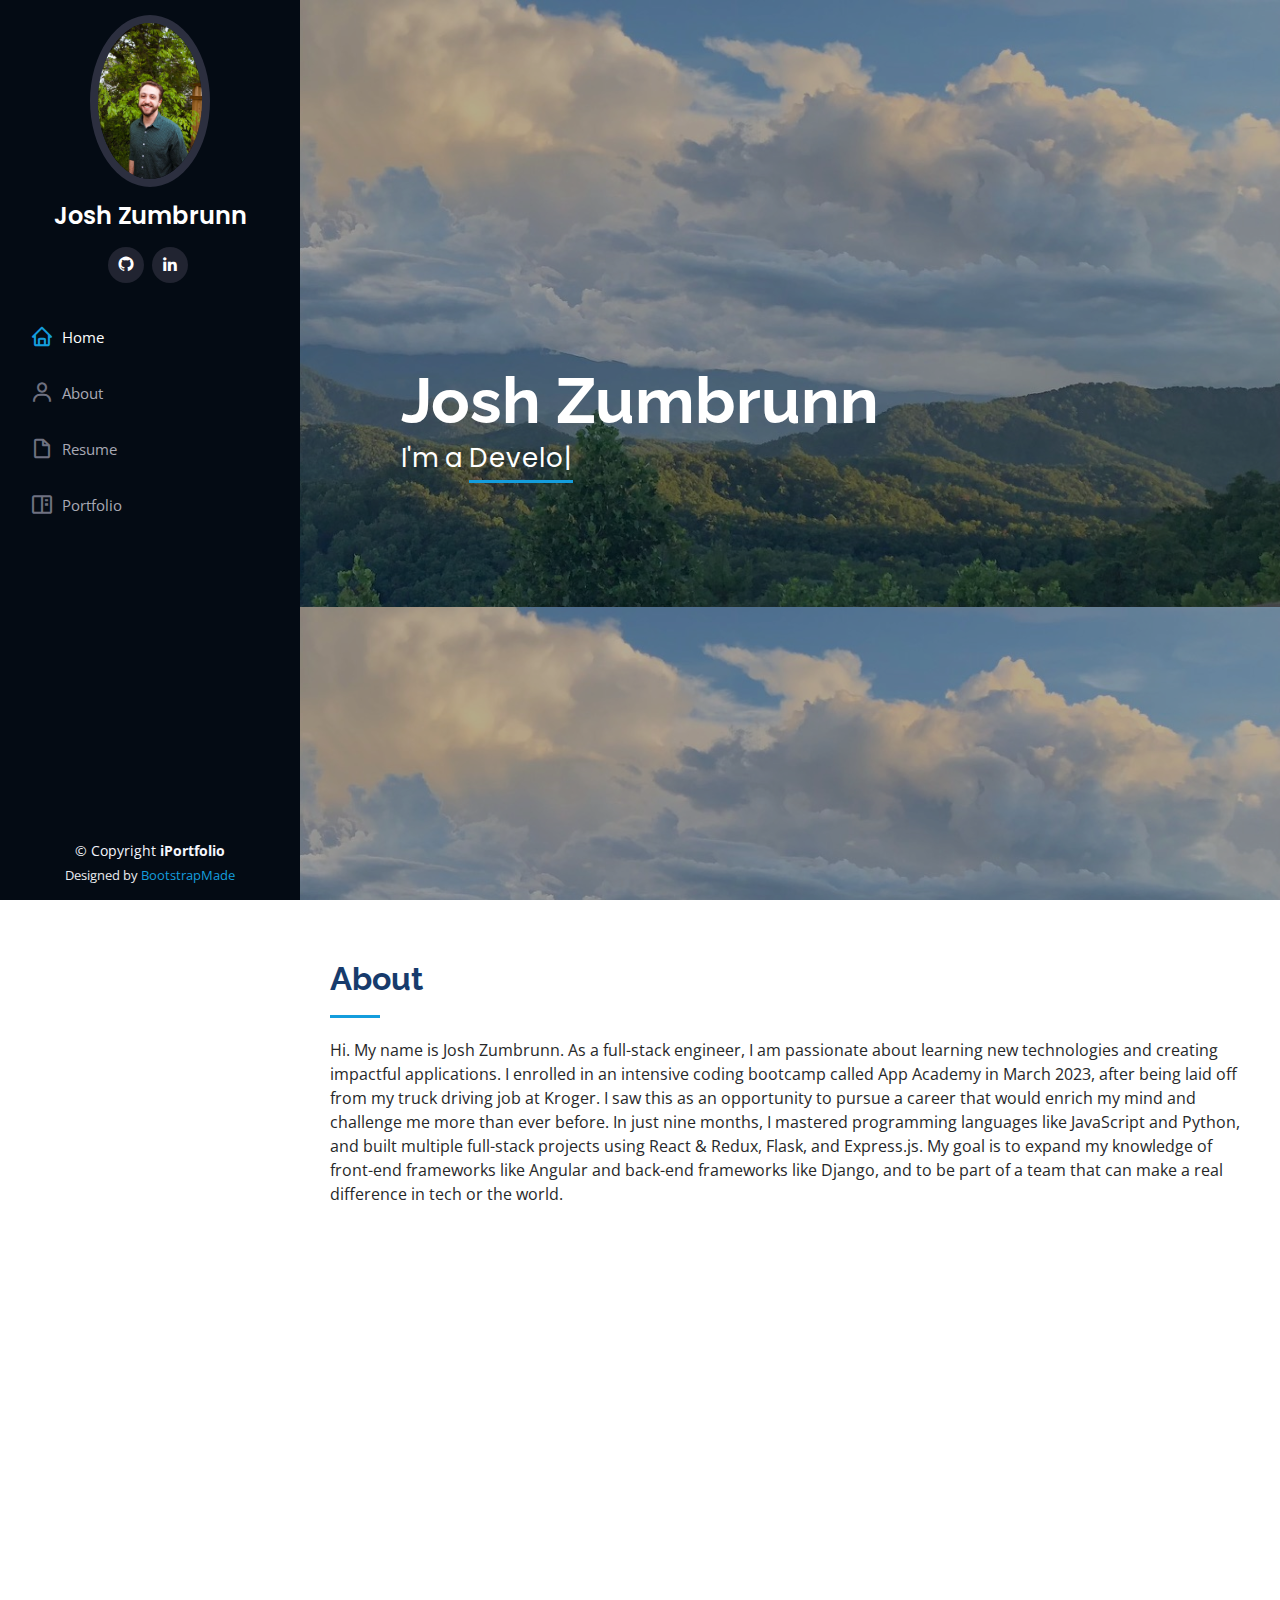
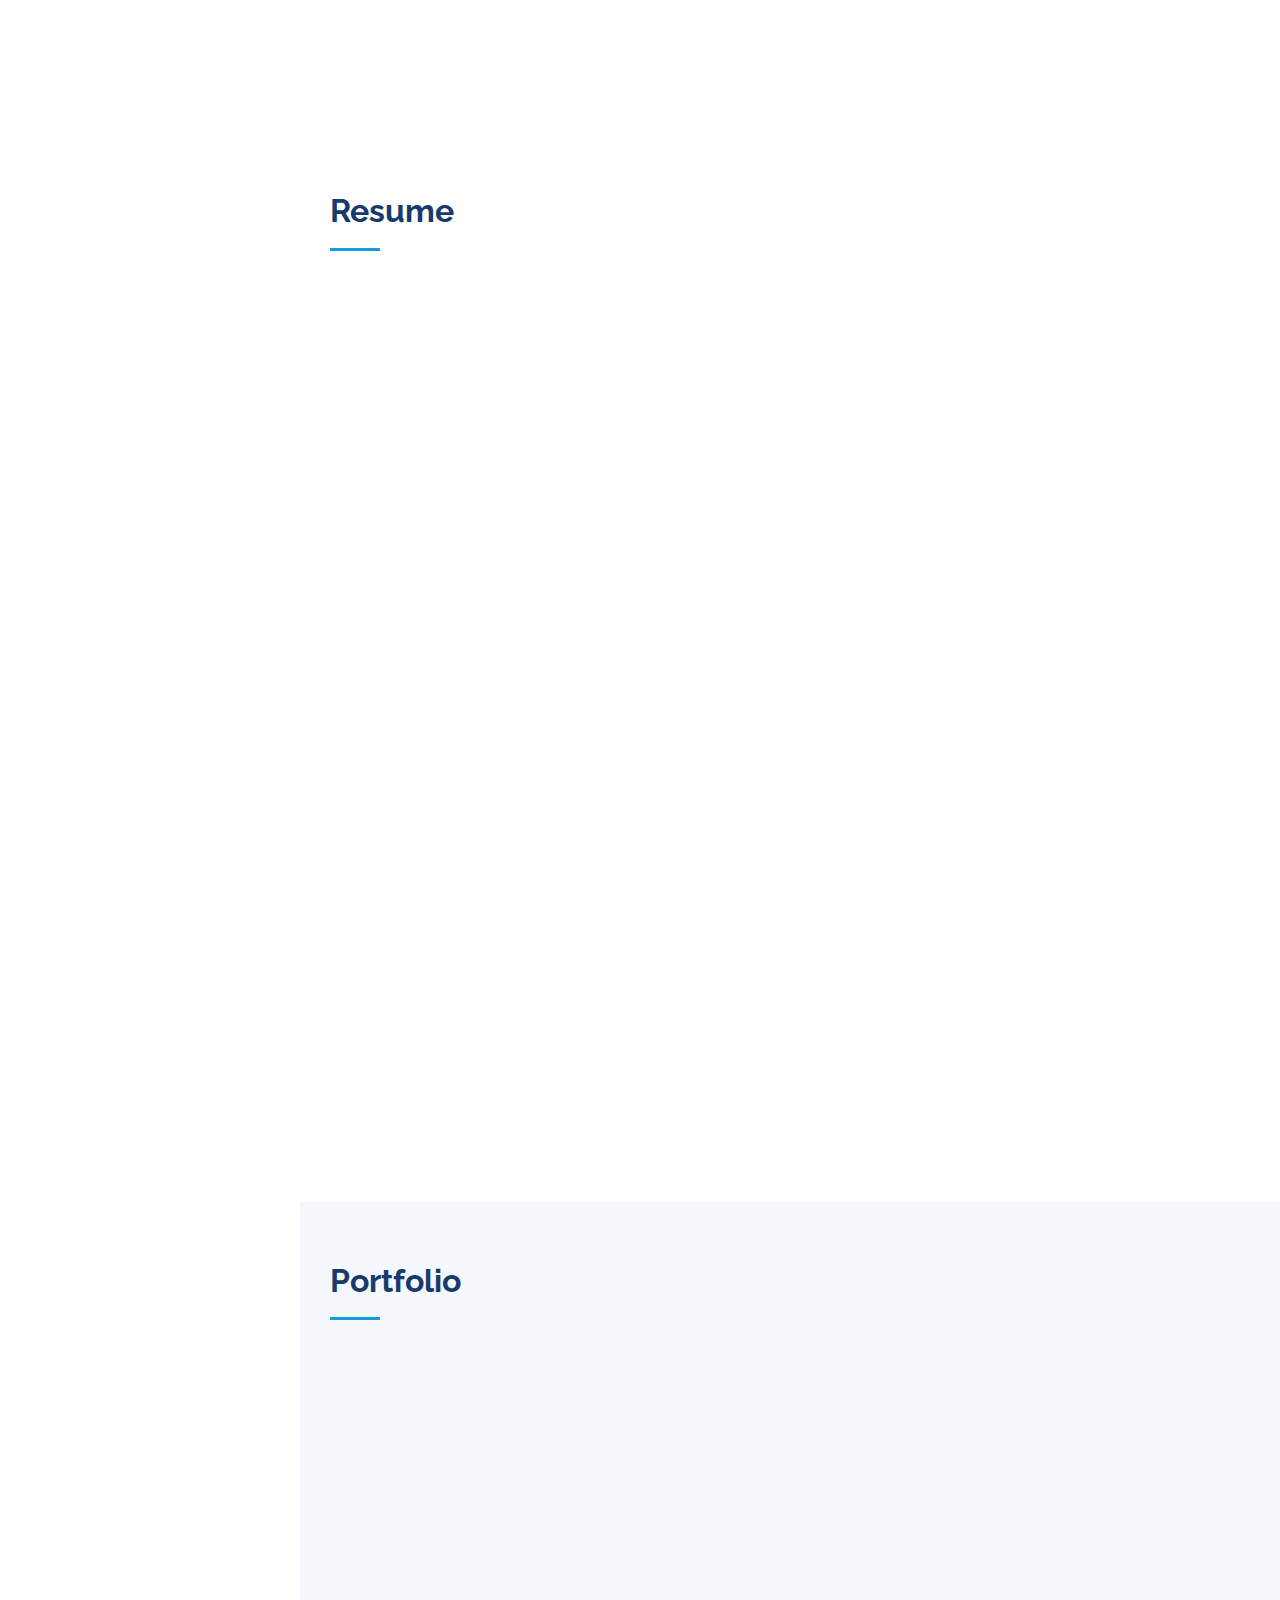
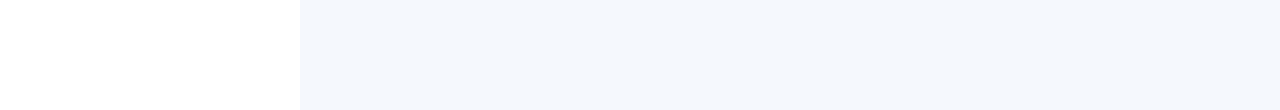
==== index.html @ 9bfd27c4 "portfolio bullets" ====
<!DOCTYPE html>
<html lang="en">
  <head>
    <meta charset="utf-8" />
    <meta content="width=device-width, initial-scale=1.0" name="viewport" />

    <title>Josh Zumbrunn</title>
    <meta content="" name="description" />
    <meta content="" name="keywords" />

    <!-- Favicons -->
    <link href="assets/img/favicon.png" rel="icon" />
    <link href="assets/img/apple-touch-icon.png" rel="apple-touch-icon" />

    <!-- Google Fonts -->
    <link
      href="https://fonts.googleapis.com/css?family=Open+Sans:300,300i,400,400i,600,600i,700,700i|Raleway:300,300i,400,400i,500,500i,600,600i,700,700i|Poppins:300,300i,400,400i,500,500i,600,600i,700,700i"
      rel="stylesheet"
    />

    <!-- Vendor CSS Files -->
    <link href="assets/vendor/aos/aos.css" rel="stylesheet" />
    <link
      href="assets/vendor/bootstrap/css/bootstrap.min.css"
      rel="stylesheet"
    />
    <link
      href="assets/vendor/bootstrap-icons/bootstrap-icons.css"
      rel="stylesheet"
    />
    <link href="assets/vendor/boxicons/css/boxicons.min.css" rel="stylesheet" />
    <link
      href="assets/vendor/glightbox/css/glightbox.min.css"
      rel="stylesheet"
    />
    <link href="assets/vendor/swiper/swiper-bundle.min.css" rel="stylesheet" />

    <!-- Template Main CSS File -->
    <link href="assets/css/style.css" rel="stylesheet" />

    <!-- =======================================================
  * Template Name: iPortfolio
  * Updated: Nov 17 2023 with Bootstrap v5.3.2
  * Template URL: https://bootstrapmade.com/iportfolio-bootstrap-portfolio-websites-template/
  * Author: BootstrapMade.com
  * License: https://bootstrapmade.com/license/
  ======================================================== -->
  </head>

  <!-- Google tag (gtag.js) -->
<script async src="https://www.googletagmanager.com/gtag/js?id=G-G7NKECG9ZP"></script>
<script>
  window.dataLayer = window.dataLayer || [];
  function gtag(){dataLayer.push(arguments);}
  gtag('js', new Date());

  gtag('config', 'G-G7NKECG9ZP');
</script>

  <body>
    <!-- ======= Mobile nav toggle button ======= -->
    <i class="bi bi-list mobile-nav-toggle d-xl-none"></i>

    <!-- ======= Header ======= -->
    <header id="header">
      <div class="d-flex flex-column">
        <div class="profile">
          <img
            src="assets/img/portfolio_pic.jpg"
            alt=""
            class="img-fluid rounded-circle"
          />
          <h1 class="text-light"><a href="index.html">Josh Zumbrunn</a></h1>
          <div class="social-links mt-3 text-center">
            <!-- <a href="#" class="twitter"><i class="bx bxl-twitter"></i></a> -->
            <!-- <a href="#" class="facebook"><i class="bx bxl-facebook"></i></a> -->
            <!-- <a href="#" class="instagram"><i class="bx bxl-instagram"></i></a> -->
            <!-- <a href="#" class="google-plus"><i class="bx bxl-skype"></i></a> -->
            <a href="https://github.com/jzumbrunn21" class="github"><i class="bx bxl-github"></i></a>
            <a href="www.linkedin.com/in/josh-zumbrunn-622622274" class="linkedin"><i class="bx bxl-linkedin"></i></a>
          </div>
        </div>

        <nav id="navbar" class="nav-menu navbar">
          <ul>
            <li>
              <a href="#hero" class="nav-link scrollto active"
                ><i class="bx bx-home"></i> <span>Home</span></a
              >
            </li>
            <li>
              <a href="#about" class="nav-link scrollto"
                ><i class="bx bx-user"></i> <span>About</span></a
              >
            </li>
            <li>
              <a href="#resume" class="nav-link scrollto"
                ><i class="bx bx-file-blank"></i> <span>Resume</span></a
              >
            </li>
            <li>
              <a href="#portfolio" class="nav-link scrollto"
                ><i class="bx bx-book-content"></i> <span>Portfolio</span></a
              >
            </li>
            <!-- <li>
              <a href="#services" class="nav-link scrollto"
                ><i class="bx bx-server"></i> <span>Services</span></a
              >
            </li> -->
            <!-- <li>
              <a href="#contact" class="nav-link scrollto"
                ><i class="bx bx-envelope"></i> <span>Contact</span></a
              >
            </li> -->
          </ul>
        </nav>
        <!-- .nav-menu -->
      </div>
    </header>
    <!-- End Header -->

    <!-- ======= Hero Section ======= -->
    <section
      id="hero"
      class="d-flex flex-column justify-content-center align-items-center"
    >
      <div class="hero-container" data-aos="fade-in">
        <h1>Josh Zumbrunn</h1>
        <p>
          I'm a
          <span
            class="typed"
            data-typed-items="Developer, Full-Stack Engineer, Guitarist"
          ></span>
        </p>
      </div>
    </section>
    <!-- End Hero -->

    <main id="main">
      <!-- ======= About Section ======= -->
      <section id="about" class="about">
        <div class="container">
          <div class="section-title">
            <h2>About</h2>
            <p>
              Hi. My name is Josh Zumbrunn. As a full-stack engineer, I am passionate about learning new technologies and creating impactful applications. I enrolled in an intensive coding bootcamp called App Academy in March 2023, after being laid off from my truck driving job at Kroger. I saw this as an opportunity to pursue a career that would enrich my mind and challenge me more than ever before.

              In just nine months, I mastered programming languages like JavaScript and Python, and built multiple full-stack projects using React & Redux, Flask, and Express.js. My goal is to expand my knowledge of front-end frameworks like Angular and back-end frameworks like Django, and to be part of a team that can make a real difference in tech or the world.
            </p>
          </div>

          <div class="row">
            <div class="col-lg-4" data-aos="fade-right">
              <img src="assets/img/portfolio_pic.jpg" class="img-fluid" alt="" />
            </div>
            <div class="col-lg-8 pt-4 pt-lg-0 content" data-aos="fade-left">
              <h3>Full-Stack Engineer</h3>
              <p class="fst-italic">
              </p>
              <div class="row">
                <div class="col-lg-6">
                  <ul>
                    <li>
                      <i class="bi bi-chevron-right"></i>
                      <strong>Birthday:</strong> <span>26 January 1995</span>
                    </li>
                    <!-- <li>
                      <i class="bi bi-chevron-right"></i>
                      <strong>Website:</strong> <span>www.example.com</span>
                    </li> -->
                    <!-- <li>
                      <i class="bi bi-chevron-right"></i>
                      <strong>Phone:</strong> <span>+123 456 7890</span>
                    </li> -->
                    <li>
                      <i class="bi bi-chevron-right"></i>
                      <strong>City:</strong> <span>Knoxville, TN</span>
                    </li>
                  </ul>
                </div>
                <div class="col-lg-6">
                  <ul>
                    <!-- <li>
                      <i class="bi bi-chevron-right"></i> <strong>Age:</strong>
                      <span>30</span>
                    </li> -->
                    <!-- <li>
                      <i class="bi bi-chevron-right"></i>
                      <strong>Degree:</strong> <span>Master</span>
                    </li>
                    <li> -->
                      <i class="bi bi-chevron-right"></i>
                      <strong>Email:</strong>
                      <span>zumbrunn.josh@gmail.com</span>
                    </li>
                    <li>
                      <i class="bi bi-chevron-right"></i>
                      <strong>LinkedIn</strong> <span>www.linkedin.com/in/josh-zumbrunn-622622274</span>
                    </li>
                    <li>
                      <i class="bi bi-chevron-right"></i>
                      <strong>Github</strong> <span>https://github.com/jzumbrunn21</span>
                    </li>
                  </ul>
                </div>
              </div>
              <p>
                Although new to the coding world, I have demonstrated my ability to learn brand new concepts and languages. I have built multiple full-stack applications using React & Redux, Flask, and Express.js. I am currently working on improving UX/UI of my existing projects. I am also working on learning new tools such as Angular, Django, and TypeScript. I am a quick learner and a hard worker. I am looking for a company that will challenge me and allow me to grow as a developer.
              </p>
            </div>
          </div>
        </div>
      </section>
      <!-- End About Section -->

      <!-- ======= Facts Section ======= -->
      <!-- <section id="facts" class="facts">
        <div class="container">
          <div class="section-title">
            <h2>Facts</h2>
            <p>
              Magnam dolores commodi suscipit. Necessitatibus eius consequatur
              ex aliquid fuga eum quidem. Sit sint consectetur velit. Quisquam
              quos quisquam cupiditate. Et nemo qui impedit suscipit alias ea.
              Quia fugiat sit in iste officiis commodi quidem hic quas.
            </p>
          </div>

          <div class="row no-gutters">
            <div
              class="col-lg-3 col-md-6 d-md-flex align-items-md-stretch"
              data-aos="fade-up"
            >
              <div class="count-box">
                <i class="bi bi-emoji-smile"></i>
                <span
                  data-purecounter-start="0"
                  data-purecounter-end="232"
                  data-purecounter-duration="1"
                  class="purecounter"
                ></span>
                <p><strong>Happy Clients</strong> consequuntur quae</p>
              </div>
            </div>

            <div
              class="col-lg-3 col-md-6 d-md-flex align-items-md-stretch"
              data-aos="fade-up"
              data-aos-delay="100"
            >
              <div class="count-box">
                <i class="bi bi-journal-richtext"></i>
                <span
                  data-purecounter-start="0"
                  data-purecounter-end="521"
                  data-purecounter-duration="1"
                  class="purecounter"
                ></span>
                <p><strong>Projects</strong> adipisci atque cum quia aut</p>
              </div>
            </div>

            <div
              class="col-lg-3 col-md-6 d-md-flex align-items-md-stretch"
              data-aos="fade-up"
              data-aos-delay="200"
            >
              <div class="count-box">
                <i class="bi bi-headset"></i>
                <span
                  data-purecounter-start="0"
                  data-purecounter-end="1453"
                  data-purecounter-duration="1"
                  class="purecounter"
                ></span>
                <p><strong>Hours Of Support</strong> aut commodi quaerat</p>
              </div>
            </div>

            <div
              class="col-lg-3 col-md-6 d-md-flex align-items-md-stretch"
              data-aos="fade-up"
              data-aos-delay="300"
            >
              <div class="count-box">
                <i class="bi bi-people"></i>
                <span
                  data-purecounter-start="0"
                  data-purecounter-end="32"
                  data-purecounter-duration="1"
                  class="purecounter"
                ></span>
                <p><strong>Hard Workers</strong> rerum asperiores dolor</p>
              </div>
            </div>
          </div>
        </div>
      </section> -->
      <!-- End Facts Section -->

      <!-- ======= Skills Section ======= -->
      <!-- <section id="skills" class="skills section-bg">
        <div class="container">
          <div class="section-title">
            <h2>Skills</h2>
            <p>
              Magnam dolores commodi suscipit. Necessitatibus eius consequatur
              ex aliquid fuga eum quidem. Sit sint consectetur velit. Quisquam
              quos quisquam cupiditate. Et nemo qui impedit suscipit alias ea.
              Quia fugiat sit in iste officiis commodi quidem hic quas.
            </p>
          </div>

          <div class="row skills-content">
            <div class="col-lg-6" data-aos="fade-up">
              <div class="progress">
                <span class="skill">HTML <i class="val">100%</i></span>
                <div class="progress-bar-wrap">
                  <div
                    class="progress-bar"
                    role="progressbar"
                    aria-valuenow="100"
                    aria-valuemin="0"
                    aria-valuemax="100"
                  ></div>
                </div>
              </div>

              <div class="progress">
                <span class="skill">CSS <i class="val">90%</i></span>
                <div class="progress-bar-wrap">
                  <div
                    class="progress-bar"
                    role="progressbar"
                    aria-valuenow="90"
                    aria-valuemin="0"
                    aria-valuemax="100"
                  ></div>
                </div>
              </div>

              <div class="progress">
                <span class="skill">JavaScript <i class="val">75%</i></span>
                <div class="progress-bar-wrap">
                  <div
                    class="progress-bar"
                    role="progressbar"
                    aria-valuenow="75"
                    aria-valuemin="0"
                    aria-valuemax="100"
                  ></div>
                </div>
              </div>
            </div>

            <div class="col-lg-6" data-aos="fade-up" data-aos-delay="100">
              <div class="progress">
                <span class="skill">PHP <i class="val">80%</i></span>
                <div class="progress-bar-wrap">
                  <div
                    class="progress-bar"
                    role="progressbar"
                    aria-valuenow="80"
                    aria-valuemin="0"
                    aria-valuemax="100"
                  ></div>
                </div>
              </div>

              <div class="progress">
                <span class="skill">WordPress/CMS <i class="val">90%</i></span>
                <div class="progress-bar-wrap">
                  <div
                    class="progress-bar"
                    role="progressbar"
                    aria-valuenow="90"
                    aria-valuemin="0"
                    aria-valuemax="100"
                  ></div>
                </div>
              </div>

              <div class="progress">
                <span class="skill">Photoshop <i class="val">55%</i></span>
                <div class="progress-bar-wrap">
                  <div
                    class="progress-bar"
                    role="progressbar"
                    aria-valuenow="55"
                    aria-valuemin="0"
                    aria-valuemax="100"
                  ></div>
                </div>
              </div>
            </div>
          </div>
        </div>
      </section> -->
      <!-- End Skills Section -->

      <!-- ======= Resume Section ======= -->
      <section id="resume" class="resume">
        <div class="container">
          <div class="section-title">
            <h2>Resume</h2>
            <!-- <p>
              Magnam dolores commodi suscipit. Necessitatibus eius consequatur
              ex aliquid fuga eum quidem. Sit sint consectetur velit. Quisquam
              quos quisquam cupiditate. Et nemo qui impedit suscipit alias ea.
              Quia fugiat sit in iste officiis commodi quidem hic quas.
            </p> -->
          </div>

          <div class="row">
            <div class="col-lg-6" data-aos="fade-up">
              <h3 class="resume-title">Summary</h3>
              <div class="resume-item pb-0">
                <h4>Josh Zumbrunn</h4>
                <p>
                  <em
                    >Creative and driven full-stack engineer looking to contribute to a greater cause.</em
                  >
                </p>
                <ul>
                  <li>Knoxville, TN</li>
                  <li>zumbrunn.josh@gmail.com</li>
                  <li>www.linkedin.com/in/josh-zumbrunn-622622274</li>
                </ul>
              </div>

              <h3 class="resume-title">Education</h3>
              <div class="resume-item">
                <h4>Software Development</h4>
                <h5>March 2023 - November 2023</h5>
                <p><em>App Academy</em></p>
                <p>
                  App Academy is an intensive, 1000+ hour bootcamp that teaches languages such as JavaScript and Python. It also teaches frameworks such as React & Redux, Flask, and ExpressJs.
                </p>
              </div>
              <div class="resume-item">
                <h4>Psychology</h4>
                <h5>2013 - 2018</h5>
                <p><em>University of Tennessee, Knoxville</em></p>
                <!-- <p>
                  Quia nobis sequi est occaecati aut. Repudiandae et iusto quae
                  reiciendis et quis Eius vel ratione eius unde vitae rerum
                  voluptates asperiores voluptatem Earum molestiae consequatur
                  neque etlon sader mart dila
                </p> -->
              </div>
            </div>
            <div class="col-lg-6" data-aos="fade-up" data-aos-delay="100">
              <h3 class="resume-title">Professional Experience</h3>
              <div class="resume-item">
                <h4>Truck Driver/Warehouse</h4>
                <h5>2020 - 2023</h5>
                <p><em>Kroger, Knoxville, TN</em></p>
                <ul>
                  <li>
                    Quickly adapted to the warehouse’s logistics computer system, adhering to strict safety and efficiency standards. Demonstrated leadership skills as a Team-Lead, directing and assisting others in their daily tasks.
                  </li>
                </ul>
              </div>
              <div class="resume-item">
                <h4>Banquet Manager</h4>
                <h5>2016 - 2020</h5>
                <p><em>Cherokee Country Club, Knoxville, TN</em></p>
                <ul>
                  <li>
                    Managed large-scale events and led a team of up to 50 employees at a high-end country club. Demonstrated strong organizational skills and attention to detail in managing inventory and coordinating events.
                  </li>
                </ul>
              </div>
              <div class="resume-item">
                <h4>Hospitality Supervisor</h4>
                <h5>March 2023 - October 2023</h5>
                <p><em>Windy Hill Farm and Preserve, Loudon, TN</em></p>
                <ul>
                  <li>
                    Played a key role in opening a restaurant/hotel on the Tennessee River. Hired, trained, and led a team of 15-20 employees, ensuring a high-class food/lodging experience for guests.
                  </li>
                </ul>
              </div>
            </div>
          </div>
        </div>
      </section>
      <!-- End Resume Section -->

 <!-- ======= Portfolio Section ======= -->
 <section id="portfolio" class="portfolio section-bg">
  <div class="container">
    <div class="section-title">
      <h2>Portfolio</h2>
      <!-- <p>
        Magnam dolores commodi suscipit. Necessitatibus eius consequatur
        ex aliquid fuga eum quidem. Sit sint consectetur velit. Quisquam
        quos quisquam cupiditate. Et nemo qui impedit suscipit alias ea.
        Quia fugiat sit in iste officiis commodi quidem hic quas.
      </p> -->
    </div>

    <div class="row" data-aos="fade-up">
      <div class="col-lg-12 d-flex justify-content-center">
        <!-- <ul id="portfolio-flters">
          <li data-filter="*" class="filter-active">All</li>
          <li data-filter=".filter-app">App</li>
          <li data-filter=".filter-card">Card</li>
          <li data-filter=".filter-web">Web</li>
        </ul> -->
      </div>
    </div>

    <div
      class="row portfolio-container"
      data-aos="fade-up"
      data-aos-delay="100"
      display="flex"
      justify-content="space-evenly"

    >
      <div class="col-lg-4 col-md-6 portfolio-item filter-app">
        <div class="portfolio-wrap">
          <img
            src="assets/img/fibson.png"
            class="img-fluid"
            style="height: 250px; width: 100%"
            alt=""
          />
          <div class="portfolio-links">
            <a
              href="https://github.com/jzumbrunn21/Fibson"

              ><i class="bx bxl-github"></i
            ></a>
            <a href="portfolio-details.html" title="More Details"
              ><i class="bx bx-link"></i
            ></a>
          </div>
        </div>
      </div>

      <div class="col-lg-4 col-md-6 portfolio-item filter-app">
        <div class="portfolio-wrap">
          <img
            src="assets/img/squirrel.png"
            class="img-fluid"
            style="height: 250px; width: 100%"
            alt=""
          />
          <div class="portfolio-links">
            <a
              href="https://github.com/jzumbrunn21/Service_Squirrel"


              ><i class="bx bxl-github"></i

            ></a>
            <a href="portfolio-details-2.html" title="More Details"
              ><i class="bx bx-link"></i
            ></a>
          </div>
        </div>
      </div>

      <!-- <div class="col-lg-4 col-md-6 portfolio-item filter-app">
        <div class="portfolio-wrap">
          <img
            src="assets/img/portfolio/portfolio-3.jpg"
            class="img-fluid"
            alt=""
          />
          <div class="portfolio-links">
            <a
              href="assets/img/portfolio/portfolio-3.jpg"
              data-gallery="portfolioGallery"
              class="portfolio-lightbox"
              title="App 2"
              ><i class="bx bx-plus"></i
            ></a>
            <a href="portfolio-details.html" title="More Details"
              ><i class="bx bx-link"></i
            ></a>
          </div>
        </div>
      </div>

      <div class="col-lg-4 col-md-6 portfolio-item filter-card">
        <div class="portfolio-wrap">
          <img
            src="assets/img/portfolio/portfolio-4.jpg"
            class="img-fluid"
            alt=""
          />
          <div class="portfolio-links">
            <a
              href="assets/img/portfolio/portfolio-4.jpg"
              data-gallery="portfolioGallery"
              class="portfolio-lightbox"
              title="Card 2"
              ><i class="bx bx-plus"></i
            ></a>
            <a href="portfolio-details.html" title="More Details"
              ><i class="bx bx-link"></i
            ></a>
          </div>
        </div>
      </div>

      <div class="col-lg-4 col-md-6 portfolio-item filter-web">
        <div class="portfolio-wrap">
          <img
            src="assets/img/portfolio/portfolio-5.jpg"
            class="img-fluid"
            alt=""
          />
          <div class="portfolio-links">
            <a
              href="assets/img/portfolio/portfolio-5.jpg"
              data-gallery="portfolioGallery"
              class="portfolio-lightbox"
              title="Web 2"
              ><i class="bx bx-plus"></i
            ></a>
            <a href="portfolio-details.html" title="More Details"
              ><i class="bx bx-link"></i
            ></a>
          </div>
        </div>
      </div>

      <div class="col-lg-4 col-md-6 portfolio-item filter-app">
        <div class="portfolio-wrap">
          <img
            src="assets/img/portfolio/portfolio-6.jpg"
            class="img-fluid"
            alt=""
          />
          <div class="portfolio-links">
            <a
              href="assets/img/portfolio/portfolio-6.jpg"
              data-gallery="portfolioGallery"
              class="portfolio-lightbox"
              title="App 3"
              ><i class="bx bx-plus"></i
            ></a>
            <a href="portfolio-details.html" title="More Details"
              ><i class="bx bx-link"></i
            ></a>
          </div>
        </div>
      </div>

      <div class="col-lg-4 col-md-6 portfolio-item filter-card">
        <div class="portfolio-wrap">
          <img
            src="assets/img/portfolio/portfolio-7.jpg"
            class="img-fluid"
            alt=""
          />
          <div class="portfolio-links">
            <a
              href="assets/img/portfolio/portfolio-7.jpg"
              data-gallery="portfolioGallery"
              class="portfolio-lightbox"
              title="Card 1"
              ><i class="bx bx-plus"></i
            ></a>
            <a href="portfolio-details.html" title="More Details"
              ><i class="bx bx-link"></i
            ></a>
          </div>
        </div>
      </div>

      <div class="col-lg-4 col-md-6 portfolio-item filter-card">
        <div class="portfolio-wrap">
          <img
            src="assets/img/portfolio/portfolio-8.jpg"
            class="img-fluid"
            alt=""
          />
          <div class="portfolio-links">
            <a
              href="assets/img/portfolio/portfolio-8.jpg"
              data-gallery="portfolioGallery"
              class="portfolio-lightbox"
              title="Card 3"
              ><i class="bx bx-plus"></i
            ></a>
            <a href="portfolio-details.html" title="More Details"
              ><i class="bx bx-link"></i
            ></a>
          </div>
        </div>
      </div>

      <div class="col-lg-4 col-md-6 portfolio-item filter-web">
        <div class="portfolio-wrap">
          <img
            src="assets/img/portfolio/portfolio-9.jpg"
            class="img-fluid"
            alt=""
          />
          <div class="portfolio-links">
            <a
              href="assets/img/portfolio/portfolio-9.jpg"
              data-gallery="portfolioGallery"
              class="portfolio-lightbox"
              title="Web 3"
              ><i class="bx bx-plus"></i
            ></a>
            <a href="portfolio-details.html" title="More Details"
              ><i class="bx bx-link"></i
            ></a>
          </div> -->
        </div>
      </div>
    </div>
  </div>
</section>
<!-- End Portfolio Section -->

      <!-- ======= Services Section ======= -->
      <!-- <section id="services" class="services">
        <div class="container">
          <div class="section-title">
            <h2>Services</h2>
            <p>
              Magnam dolores commodi suscipit. Necessitatibus eius consequatur
              ex aliquid fuga eum quidem. Sit sint consectetur velit. Quisquam
              quos quisquam cupiditate. Et nemo qui impedit suscipit alias ea.
              Quia fugiat sit in iste officiis commodi quidem hic quas.
            </p>
          </div>

          <div class="row">
            <div class="col-lg-4 col-md-6 icon-box" data-aos="fade-up">
              <div class="icon"><i class="bi bi-briefcase"></i></div>
              <h4 class="title"><a href="">Lorem Ipsum</a></h4>
              <p class="description">
                Voluptatum deleniti atque corrupti quos dolores et quas
                molestias excepturi sint occaecati cupiditate non provident
              </p>
            </div>
            <div
              class="col-lg-4 col-md-6 icon-box"
              data-aos="fade-up"
              data-aos-delay="100"
            >
              <div class="icon"><i class="bi bi-card-checklist"></i></div>
              <h4 class="title"><a href="">Dolor Sitema</a></h4>
              <p class="description">
                Minim veniam, quis nostrud exercitation ullamco laboris nisi ut
                aliquip ex ea commodo consequat tarad limino ata
              </p>
            </div>
            <div
              class="col-lg-4 col-md-6 icon-box"
              data-aos="fade-up"
              data-aos-delay="200"
            >
              <div class="icon"><i class="bi bi-bar-chart"></i></div>
              <h4 class="title"><a href="">Sed ut perspiciatis</a></h4>
              <p class="description">
                Duis aute irure dolor in reprehenderit in voluptate velit esse
                cillum dolore eu fugiat nulla pariatur
              </p>
            </div>
            <div
              class="col-lg-4 col-md-6 icon-box"
              data-aos="fade-up"
              data-aos-delay="300"
            >
              <div class="icon"><i class="bi bi-binoculars"></i></div>
              <h4 class="title"><a href="">Magni Dolores</a></h4>
              <p class="description">
                Excepteur sint occaecat cupidatat non proident, sunt in culpa
                qui officia deserunt mollit anim id est laborum
              </p>
            </div>
            <div
              class="col-lg-4 col-md-6 icon-box"
              data-aos="fade-up"
              data-aos-delay="400"
            >
              <div class="icon"><i class="bi bi-brightness-high"></i></div>
              <h4 class="title"><a href="">Nemo Enim</a></h4>
              <p class="description">
                At vero eos et accusamus et iusto odio dignissimos ducimus qui
                blanditiis praesentium voluptatum deleniti atque
              </p>
            </div>
            <div
              class="col-lg-4 col-md-6 icon-box"
              data-aos="fade-up"
              data-aos-delay="500"
            >
              <div class="icon"><i class="bi bi-calendar4-week"></i></div>
              <h4 class="title"><a href="">Eiusmod Tempor</a></h4>
              <p class="description">
                Et harum quidem rerum facilis est et expedita distinctio. Nam
                libero tempore, cum soluta nobis est eligendi
              </p>
            </div>
          </div>
        </div>
      </section> -->
      <!-- End Services Section -->

      <!-- ======= Testimonials Section ======= -->
      <!-- <section id="testimonials" class="testimonials section-bg">
        <div class="container">
          <div class="section-title">
            <h2>Testimonials</h2>
            <p>
              Magnam dolores commodi suscipit. Necessitatibus eius consequatur
              ex aliquid fuga eum quidem. Sit sint consectetur velit. Quisquam
              quos quisquam cupiditate. Et nemo qui impedit suscipit alias ea.
              Quia fugiat sit in iste officiis commodi quidem hic quas.
            </p>
          </div>

          <div
            class="testimonials-slider swiper"
            data-aos="fade-up"
            data-aos-delay="100"
          >
            <div class="swiper-wrapper">
              <div class="swiper-slide">
                <div class="testimonial-item" data-aos="fade-up">
                  <p>
                    <i class="bx bxs-quote-alt-left quote-icon-left"></i>
                    Proin iaculis purus consequat sem cure digni ssim donec
                    porttitora entum suscipit rhoncus. Accusantium quam,
                    ultricies eget id, aliquam eget nibh et. Maecen aliquam,
                    risus at semper.
                    <i class="bx bxs-quote-alt-right quote-icon-right"></i>
                  </p>
                  <img
                    src="assets/img/testimonials/testimonials-1.jpg"
                    class="testimonial-img"
                    alt=""
                  />
                  <h3>Saul Goodman</h3>
                  <h4>Ceo &amp; Founder</h4>
                </div>
              </div>
              End testimonial item -->

              <!-- <div class="swiper-slide">
                <div
                  class="testimonial-item"
                  data-aos="fade-up"
                  data-aos-delay="100"
                >
                  <p>
                    <i class="bx bxs-quote-alt-left quote-icon-left"></i>
                    Export tempor illum tamen malis malis eram quae irure esse
                    labore quem cillum quid cillum eram malis quorum velit fore
                    eram velit sunt aliqua noster fugiat irure amet legam anim
                    culpa.
                    <i class="bx bxs-quote-alt-right quote-icon-right"></i>
                  </p>
                  <img
                    src="assets/img/testimonials/testimonials-2.jpg"
                    class="testimonial-img"
                    alt=""
                  />
                  <h3>Sara Wilsson</h3>
                  <h4>Designer</h4>
                </div>
              </div>
              End testimonial item -->

              <!--<div class="swiper-slide">
                <div
                  class="testimonial-item"
                  data-aos="fade-up"
                  data-aos-delay="200"
                >
                  <p>
                    <i class="bx bxs-quote-alt-left quote-icon-left"></i>
                    Enim nisi quem export duis labore cillum quae magna enim
                    sint quorum nulla quem veniam duis minim tempor labore quem
                    eram duis noster aute amet eram fore quis sint minim.
                    <i class="bx bxs-quote-alt-right quote-icon-right"></i>
                  </p>
                  <img
                    src="assets/img/testimonials/testimonials-3.jpg"
                    class="testimonial-img"
                    alt=""
                  />
                  <h3>Jena Karlis</h3>
                  <h4>Store Owner</h4>
                </div>
              </div>
              - End testimonial item -->

              <!-- <div class="swiper-slide">
                <div
                  class="testimonial-item"
                  data-aos="fade-up"
                  data-aos-delay="300"
                >
                  <p>
                    <i class="bx bxs-quote-alt-left quote-icon-left"></i>
                    Fugiat enim eram quae cillum dolore dolor amet nulla culpa
                    multos export minim fugiat minim velit minim dolor enim duis
                    veniam ipsum anim magna sunt elit fore quem dolore labore
                    illum veniam.
                    <i class="bx bxs-quote-alt-right quote-icon-right"></i>
                  </p>
                  <img
                    src="assets/img/testimonials/testimonials-4.jpg"
                    class="testimonial-img"
                    alt=""
                  />
                  <h3>Matt Brandon</h3>
                  <h4>Freelancer</h4>
                </div>
              </div> -->
              <!-- End testimonial item -->

              <!-- <div class="swiper-slide">
                <div
                  class="testimonial-item"
                  data-aos="fade-up"
                  data-aos-delay="400"
                >
                  <p>
                    <i class="bx bxs-quote-alt-left quote-icon-left"></i>
                    Quis quorum aliqua sint quem legam fore sunt eram irure
                    aliqua veniam tempor noster veniam enim culpa labore duis
                    sunt culpa nulla illum cillum fugiat legam esse veniam culpa
                    fore nisi cillum quid.
                    <i class="bx bxs-quote-alt-right quote-icon-right"></i>
                  </p>
                  <img
                    src="assets/img/testimonials/testimonials-5.jpg"
                    class="testimonial-img"
                    alt=""
                  />
                  <h3>John Larson</h3>
                  <h4>Entrepreneur</h4>
                </div>
              </div>
               End testimonial item -->
            <!-- </div>
            <div class="swiper-pagination"></div>
          </div>
        </div>
      </section> -->
      <!-- End Testimonials Section

       ======= Contact Section ======= -->
      <!-- <section id="contact" class="contact">
        <div class="container">
          <div class="section-title">
            <h2>Contact</h2>
            <p>
              Magnam dolores commodi suscipit. Necessitatibus eius consequatur
              ex aliquid fuga eum quidem. Sit sint consectetur velit. Quisquam
              quos quisquam cupiditate. Et nemo qui impedit suscipit alias ea.
              Quia fugiat sit in iste officiis commodi quidem hic quas.
            </p>
          </div>

          <div class="row" data-aos="fade-in">
            <div class="col-lg-5 d-flex align-items-stretch">
              <div class="info">
                <div class="address">
                  <i class="bi bi-geo-alt"></i>
                  <h4>Location:</h4>
                  <p>Knoxville, TN</p>
                </div>

                <div class="email">
                  <i class="bi bi-envelope"></i>
                  <h4>Email:</h4>
                  <p>zumbrunn.josh@gmail.com</p>
                </div> -->

                <!-- <div class="phone">
                  <i class="bi bi-phone"></i>
                  <h4>Call:</h4>
                  <p>+1 5589 55488 55s</p>
                </div> -->

                <!-- <iframe
                  src="https://www.google.com/maps/embed?pb=!1m14!1m8!1m3!1d12097.433213460943!2d-74.0062269!3d40.7101282!3m2!1i1024!2i768!4f13.1!3m3!1m2!1s0x0%3A0xb89d1fe6bc499443!2sDowntown+Conference+Center!5e0!3m2!1smk!2sbg!4v1539943755621"
                  frameborder="0"
                  style="border: 0; width: 100%; height: 290px"
                  allowfullscreen
                ></iframe>
              </div>
            </div> -->

            <!-- <div class="col-lg-7 mt-5 mt-lg-0 d-flex align-items-stretch">
              <form
                action="forms/contact.php"
                method="post"
                role="form"
                class="php-email-form"
              >
                <div class="row">
                  <div class="form-group col-md-6">
                    <label for="name">Your Name</label>
                    <input
                      type="text"
                      name="name"
                      class="form-control"
                      id="name"
                      required
                    />
                  </div>
                  <div class="form-group col-md-6">
                    <label for="name">Your Email</label>
                    <input
                      type="email"
                      class="form-control"
                      name="email"
                      id="email"
                      required
                    />
                  </div>
                </div>
                <div class="form-group">
                  <label for="name">Subject</label>
                  <input
                    type="text"
                    class="form-control"
                    name="subject"
                    id="subject"
                    required
                  />
                </div>
                <div class="form-group">
                  <label for="name">Message</label>
                  <textarea
                    class="form-control"
                    name="message"
                    rows="10"
                    required
                  ></textarea>
                </div>
                <div class="my-3">
                  <div class="loading">Loading</div>
                  <div class="error-message"></div>
                  <div class="sent-message">
                    Your message has been sent. Thank you!
                  </div>
                </div>
                <div class="text-center">
                  <button type="submit">Send Message</button>
                </div>
              </form>
            </div> -->
          <!-- </div>
        </div>
      </section> -->
      <!-- End Contact Section -->
    </main>
    <!-- End #main -->

    <!-- ======= Footer ======= -->
    <footer id="footer">
      <div class="container">
        <div class="copyright">
          &copy; Copyright <strong><span>iPortfolio</span></strong>
        </div>
        <div class="credits">
          <!-- All the links in the footer should remain intact. -->
          <!-- You can delete the links only if you purchased the pro version. -->
          <!-- Licensing information: https://bootstrapmade.com/license/ -->
          <!-- Purchase the pro version with working PHP/AJAX contact form: https://bootstrapmade.com/iportfolio-bootstrap-portfolio-websites-template/ -->
          Designed by <a href="https://bootstrapmade.com/">BootstrapMade</a>
        </div>
      </div>
    </footer>
    <!-- End  Footer -->

    <a
      href="#"
      class="back-to-top d-flex align-items-center justify-content-center"
      ><i class="bi bi-arrow-up-short"></i
    ></a>

    <!-- Vendor JS Files -->
    <script src="assets/vendor/purecounter/purecounter_vanilla.js"></script>
    <script src="assets/vendor/aos/aos.js"></script>
    <script src="assets/vendor/bootstrap/js/bootstrap.bundle.min.js"></script>
    <script src="assets/vendor/glightbox/js/glightbox.min.js"></script>
    <script src="assets/vendor/isotope-layout/isotope.pkgd.min.js"></script>
    <script src="assets/vendor/swiper/swiper-bundle.min.js"></script>
    <script src="assets/vendor/typed.js/typed.umd.js"></script>
    <script src="assets/vendor/waypoints/noframework.waypoints.js"></script>
    <script src="assets/vendor/php-email-form/validate.js"></script>

    <!-- Template Main JS File -->
    <script src="assets/js/main.js"></script>
  </body>
</html>
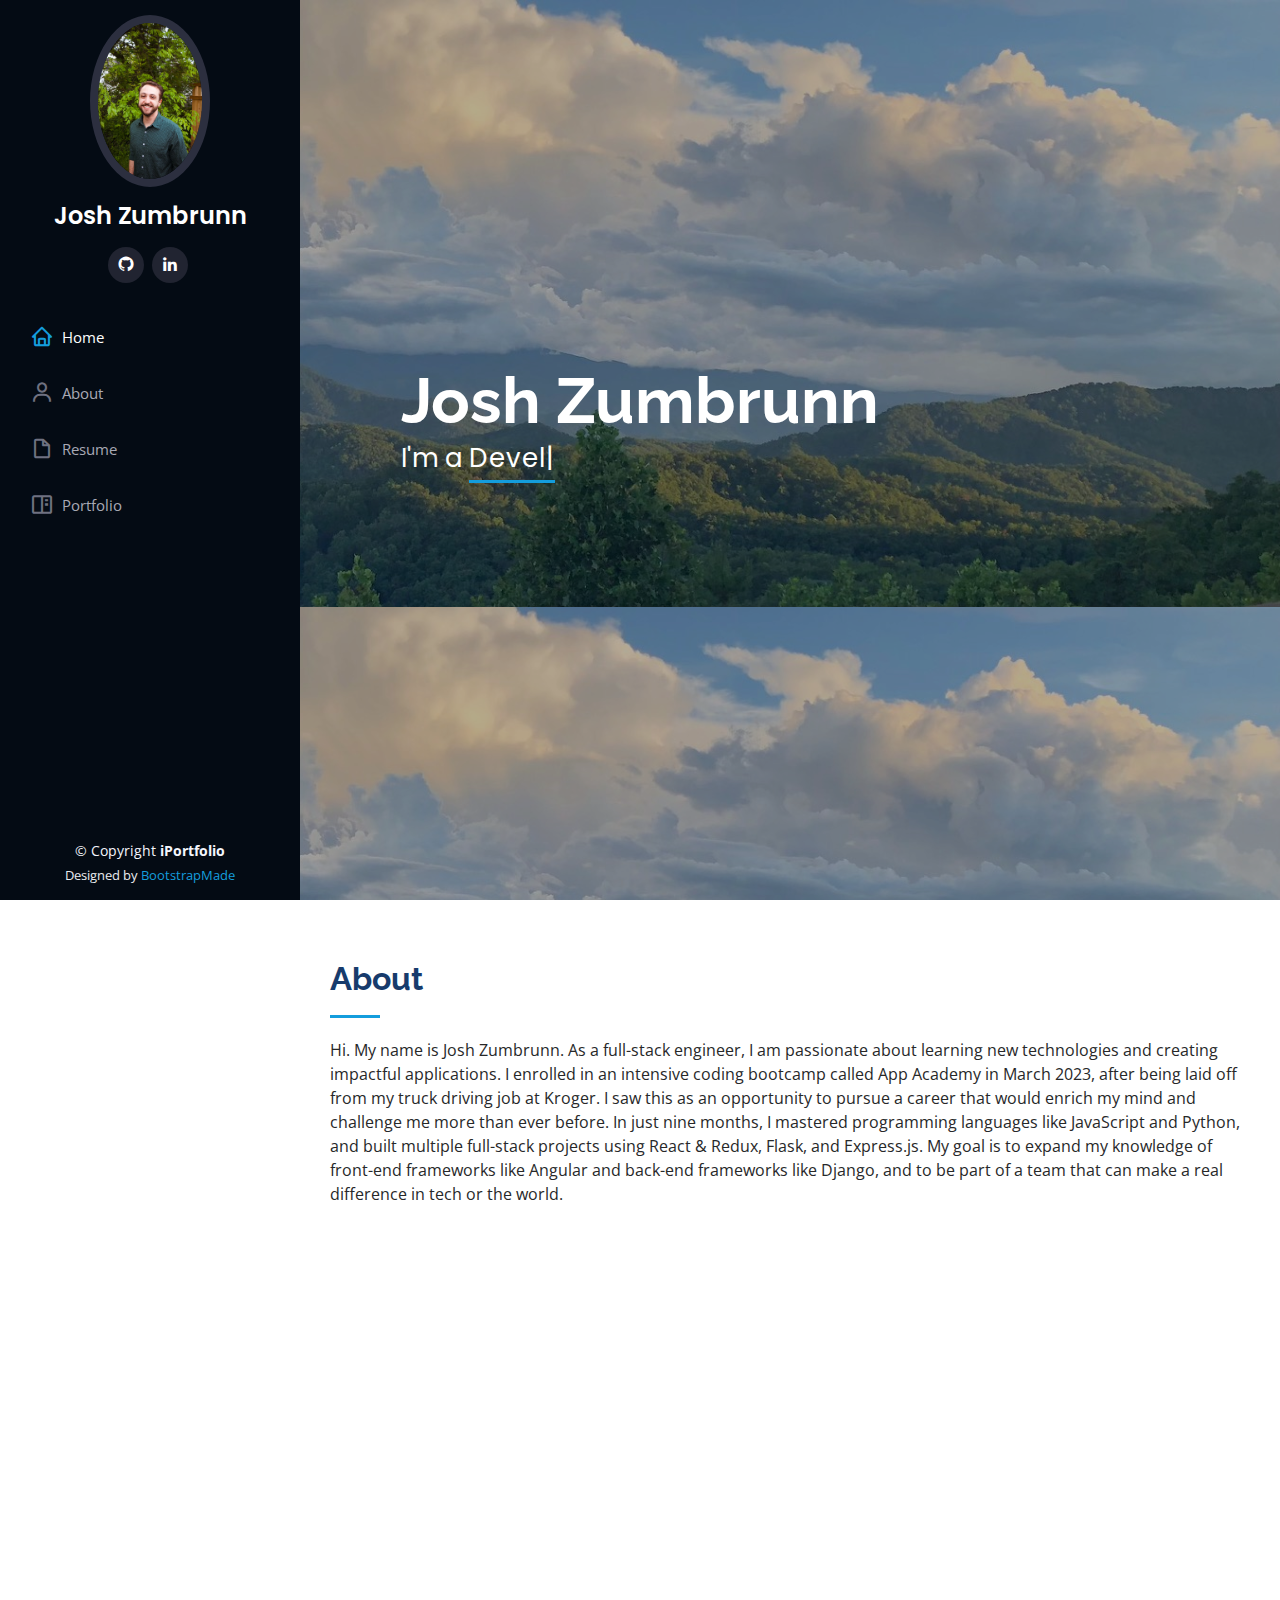
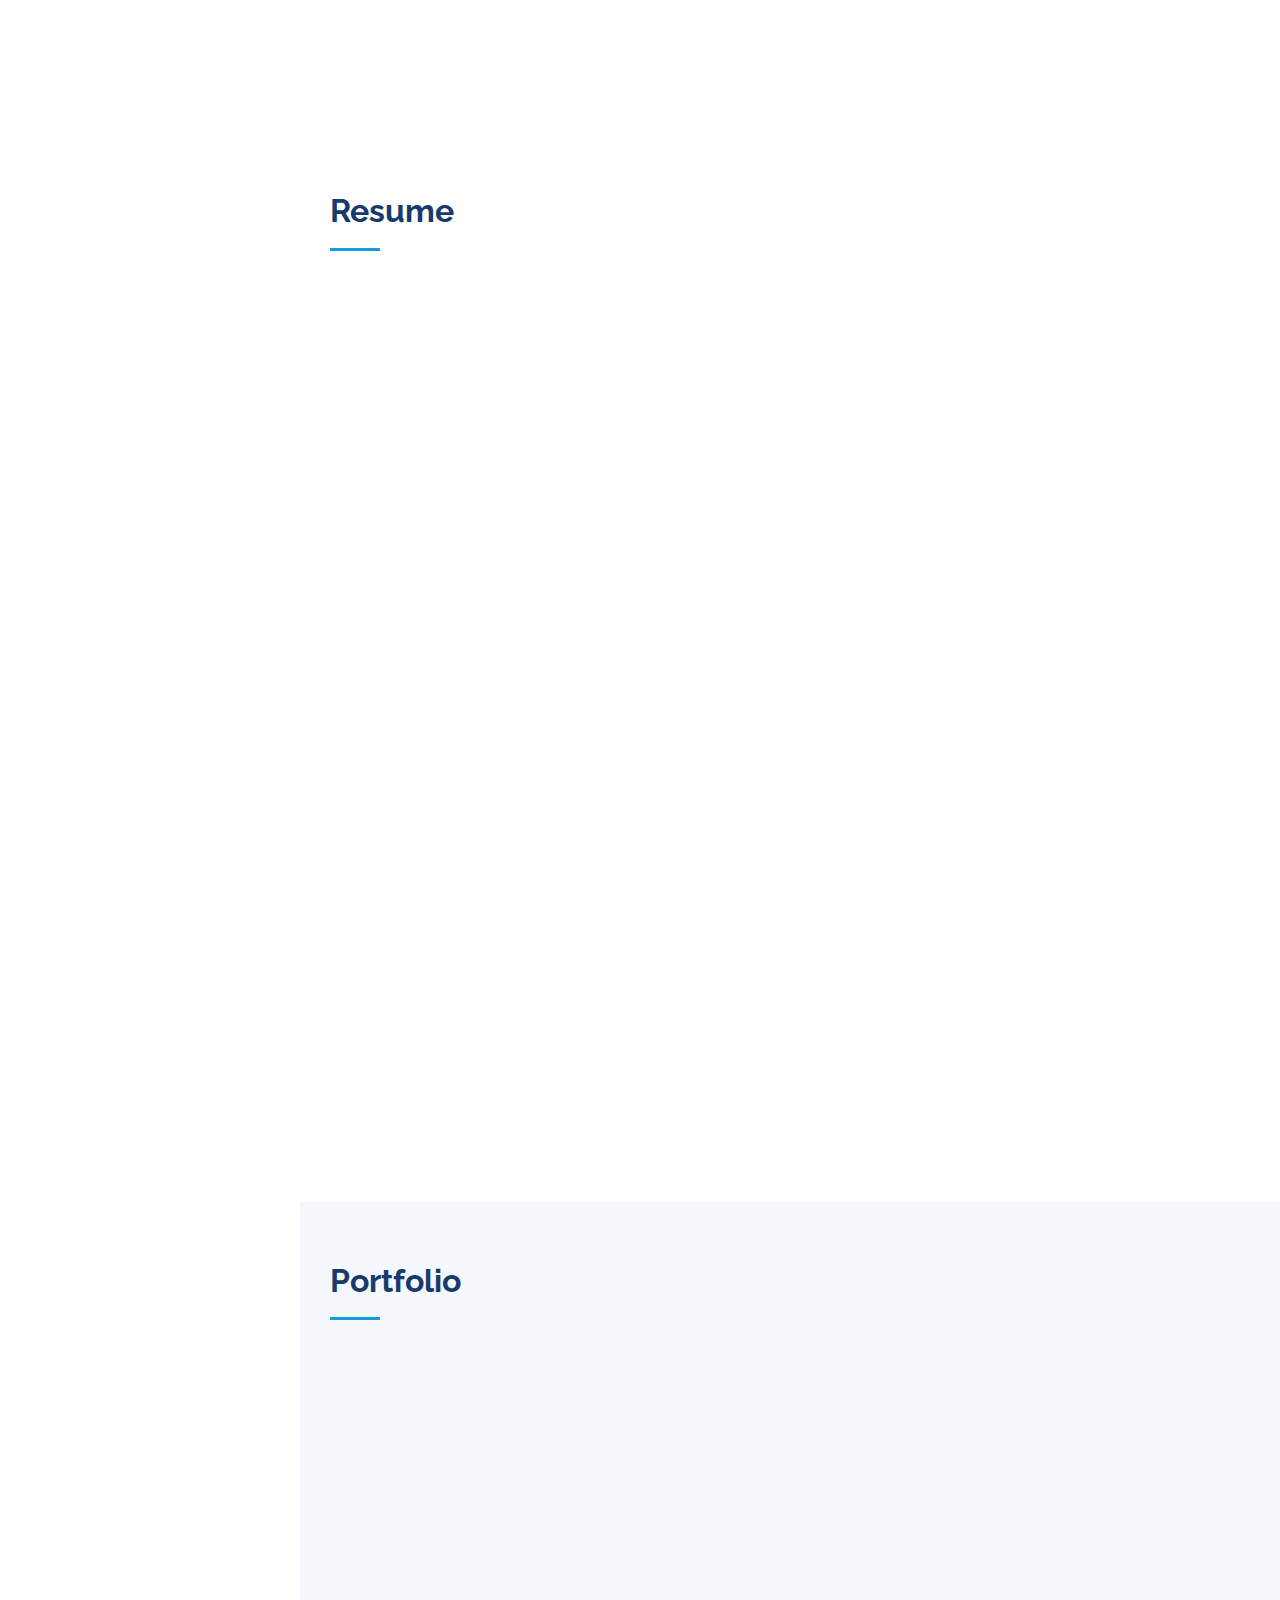
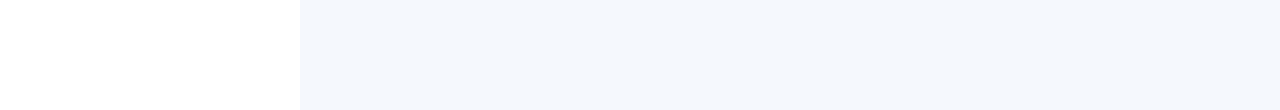
==== commit bc941991: "portfolio bullets" ====
--- a/index.html
+++ b/index.html
@@ -517,8 +517,6 @@
       class="row portfolio-container"
       data-aos="fade-up"
       data-aos-delay="100"
-      display="flex"
-      justify-content="space-evenly"
 
     >
       <div class="col-lg-4 col-md-6 portfolio-item filter-app">
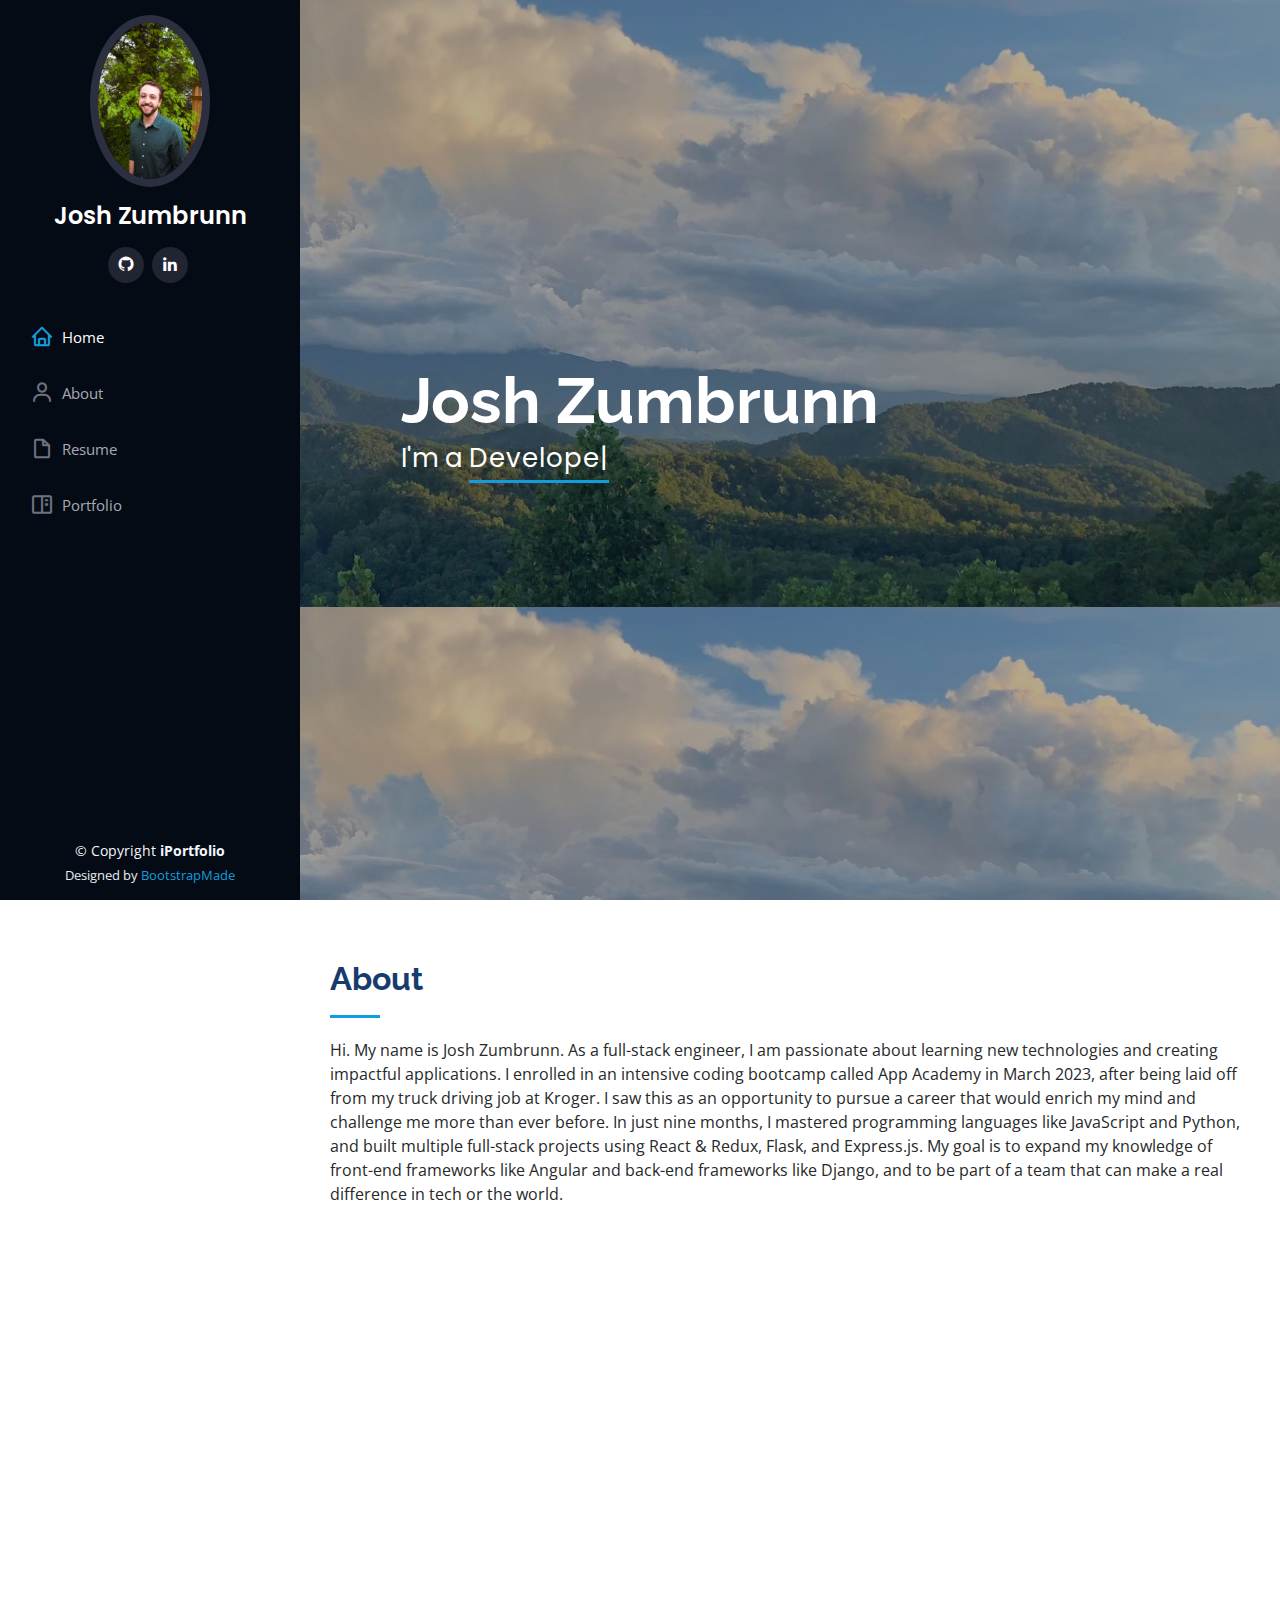
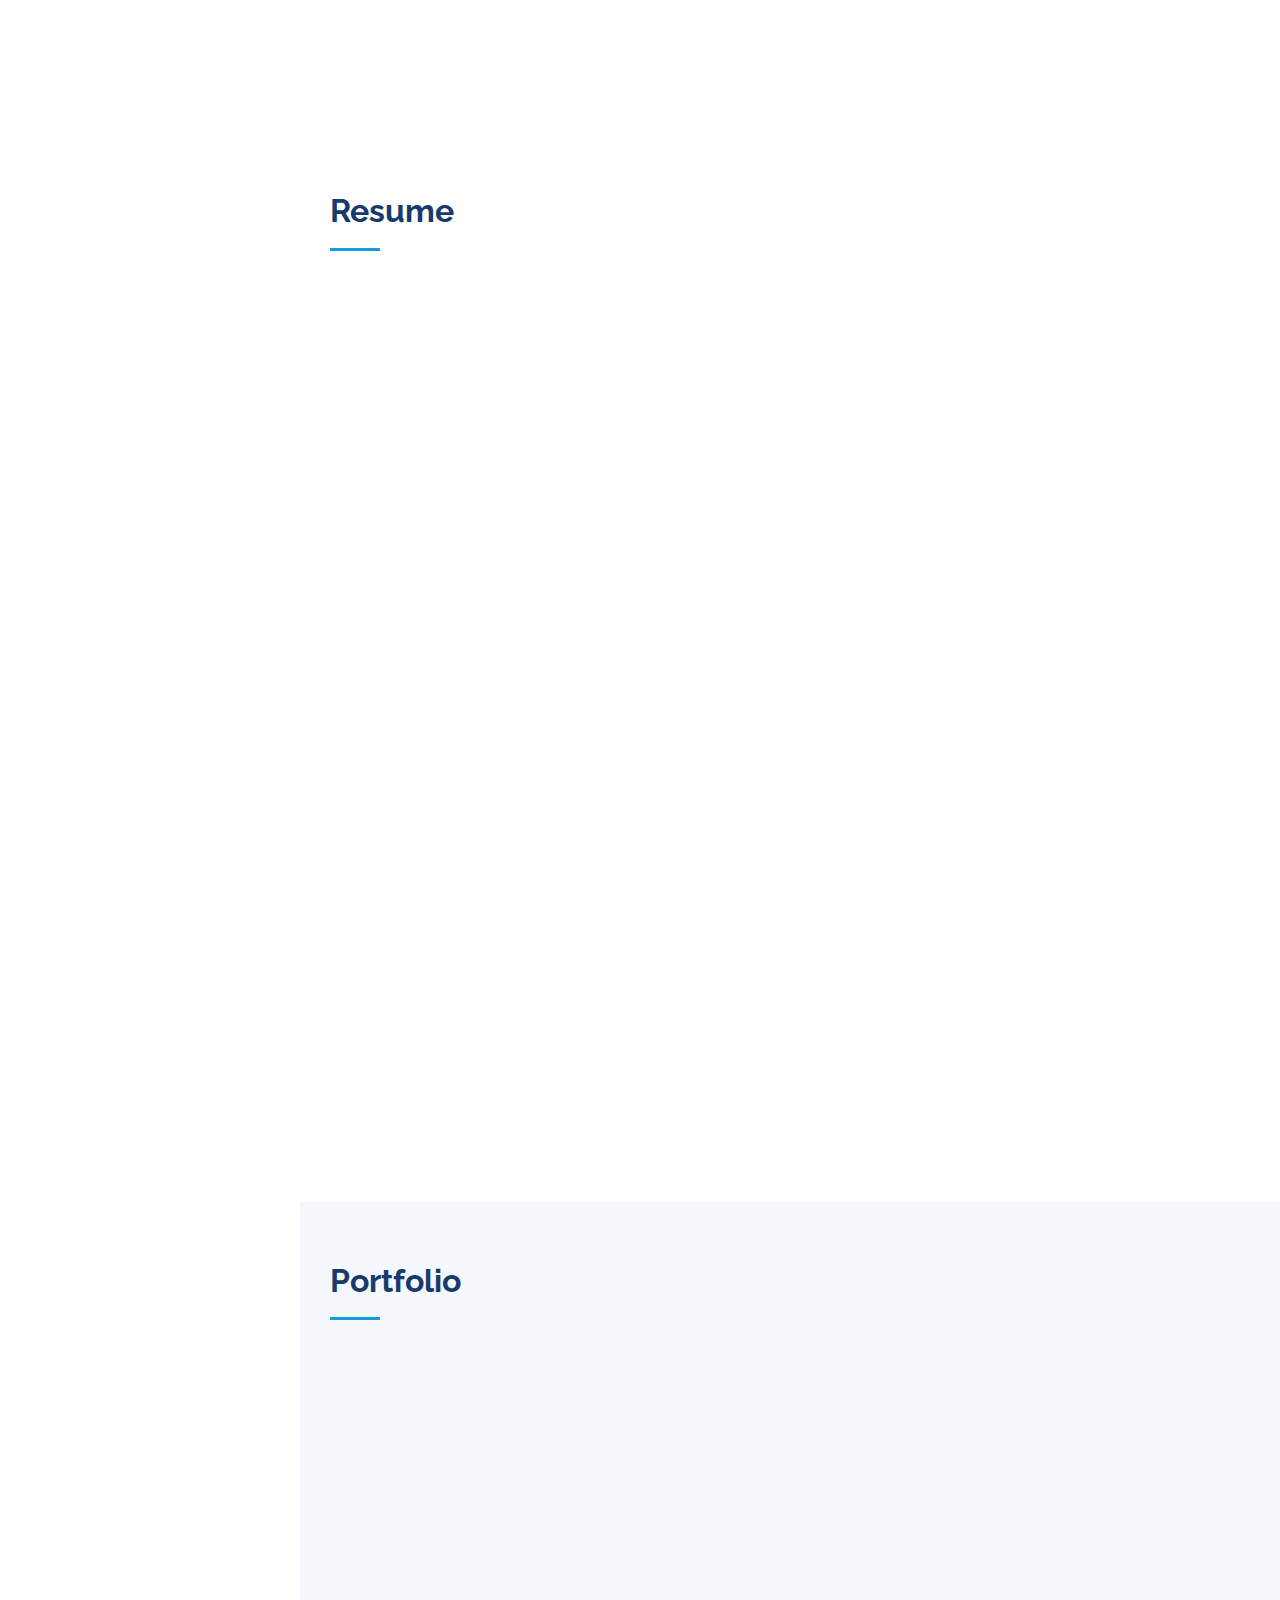
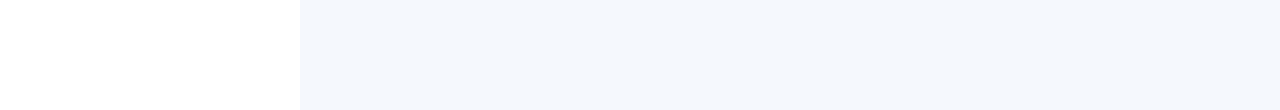
==== commit 19765935: "portfolio bullets" ====
--- a/index.html
+++ b/index.html
@@ -77,7 +77,7 @@
             <!-- <a href="#" class="instagram"><i class="bx bxl-instagram"></i></a> -->
             <!-- <a href="#" class="google-plus"><i class="bx bxl-skype"></i></a> -->
             <a href="https://github.com/jzumbrunn21" class="github"><i class="bx bxl-github"></i></a>
-            <a href="www.linkedin.com/in/josh-zumbrunn-622622274" class="linkedin"><i class="bx bxl-linkedin"></i></a>
+            <a href="https://www.linkedin.com/in/josh-zumbrunn-622622274" class="linkedin"><i class="bx bxl-linkedin"></i></a>
           </div>
         </div>
 
--- a/assets/css/style.css
+++ b/assets/css/style.css
@@ -601,7 +601,7 @@
   z-index: 3;
   position: absolute;
   transition: all ease-in-out 0.3s;
-  display: flex-end;
+  display: flex;
   justify-content: center;
 }
 
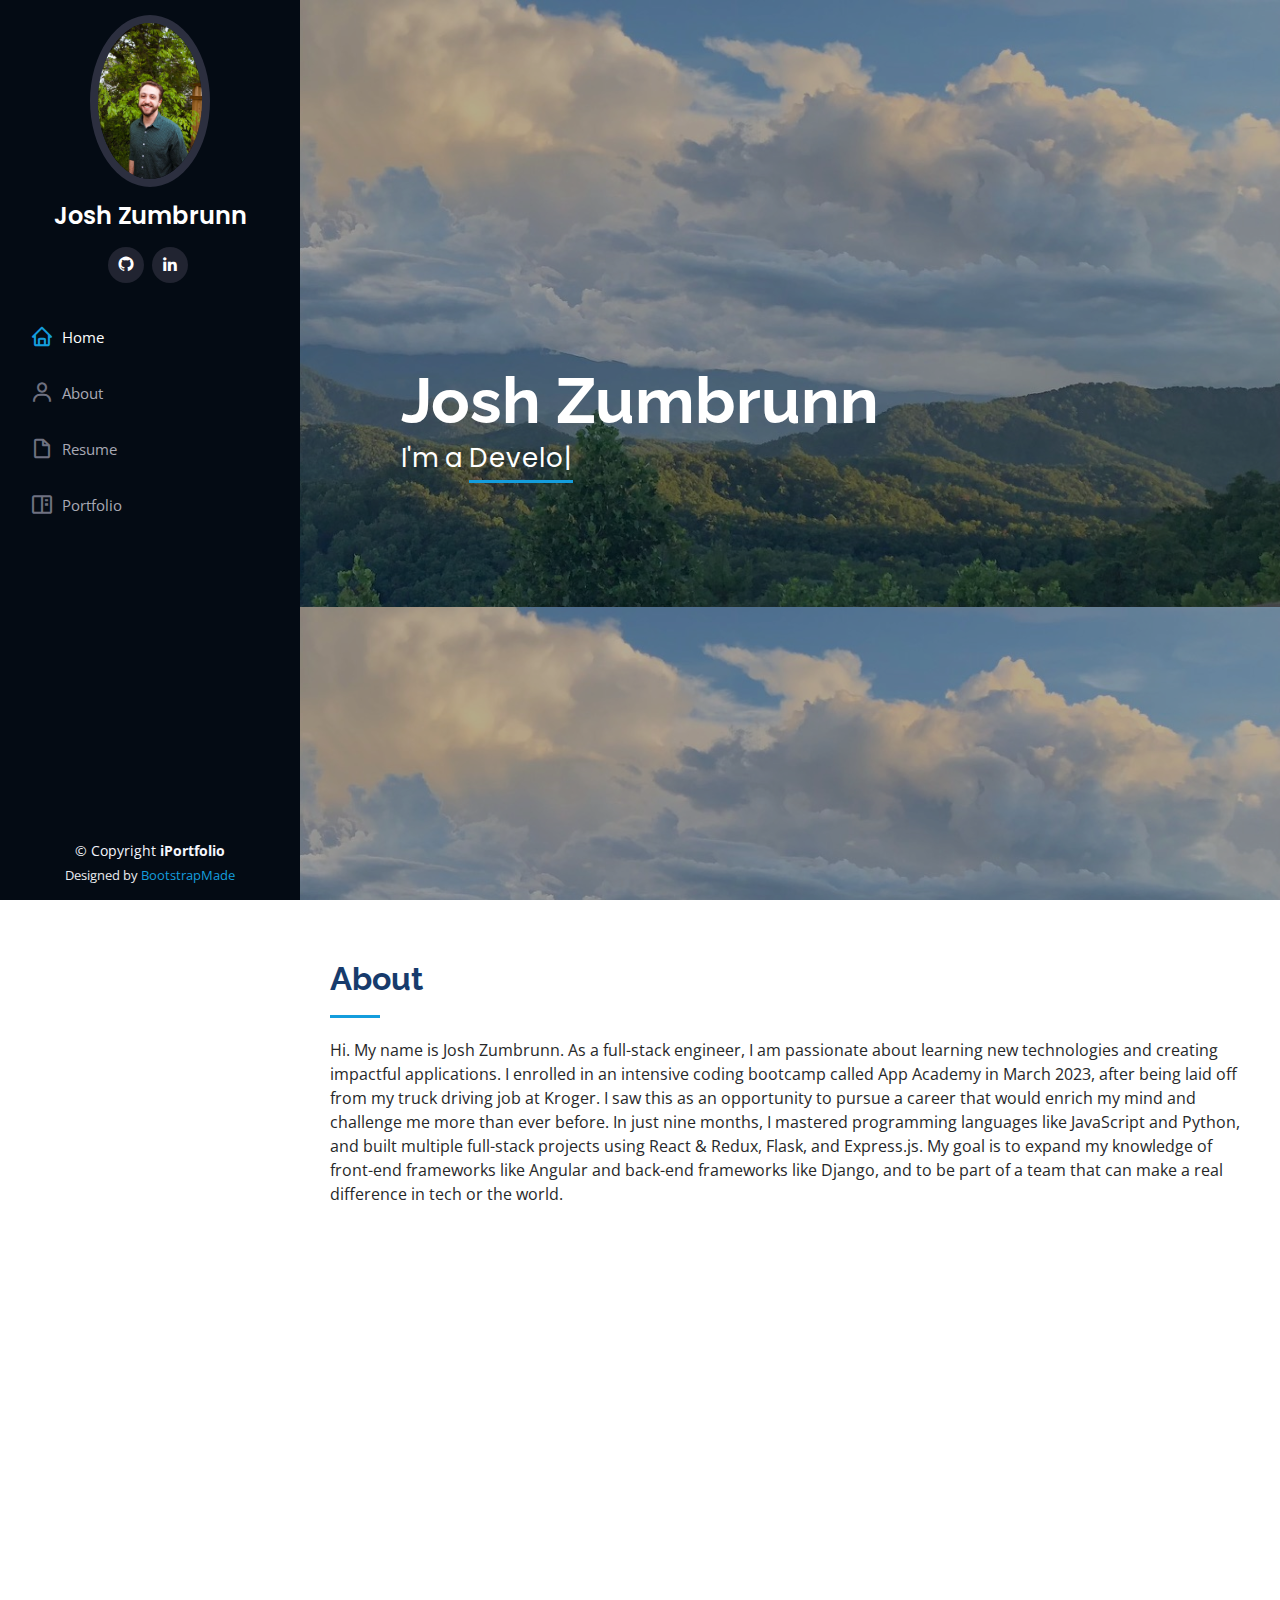
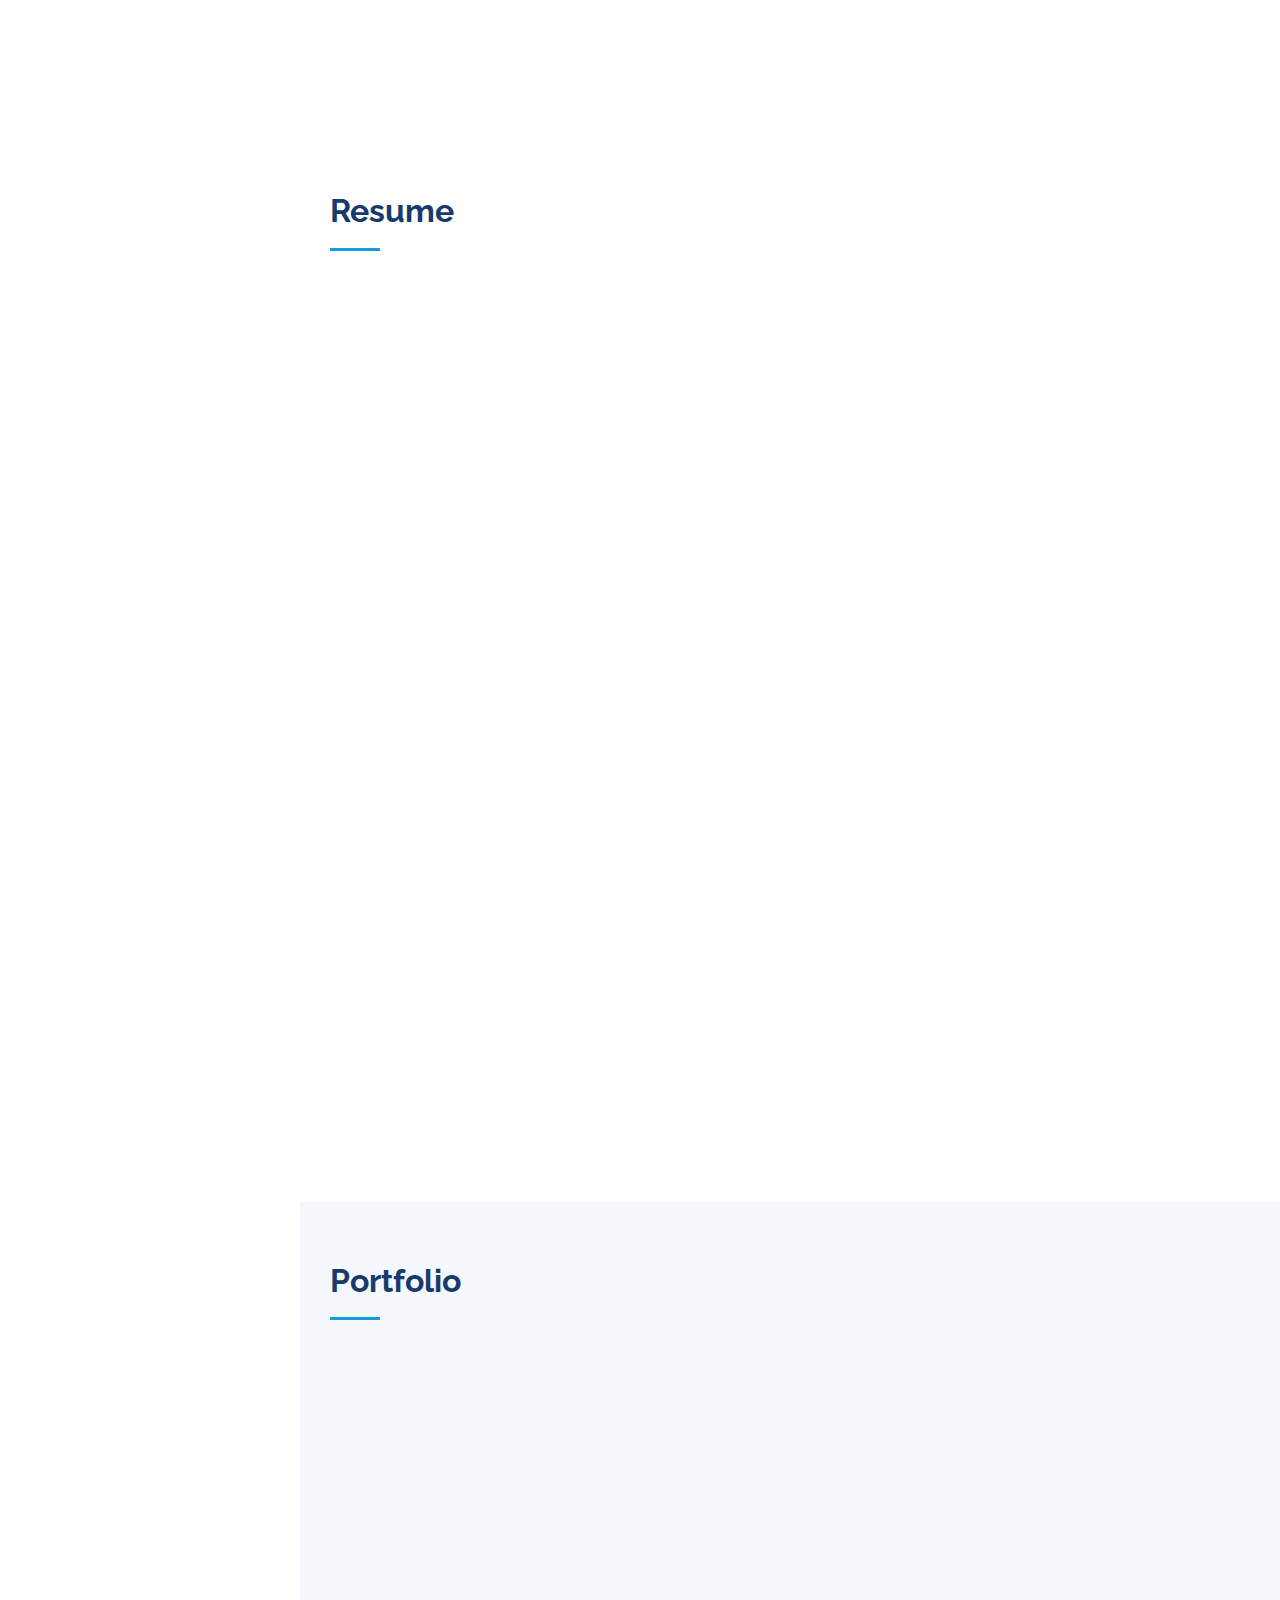
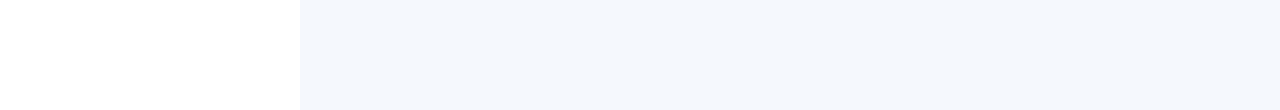
==== commit 14717129: "portfolio bullets" ====
--- a/index.html
+++ b/index.html
@@ -195,14 +195,14 @@
                       <strong>Email:</strong>
                       <span>zumbrunn.josh@gmail.com</span>
                     </li>
-                    <li>
+                    <!-- <li>
                       <i class="bi bi-chevron-right"></i>
                       <strong>LinkedIn</strong> <span>www.linkedin.com/in/josh-zumbrunn-622622274</span>
                     </li>
                     <li>
                       <i class="bi bi-chevron-right"></i>
                       <strong>Github</strong> <span>https://github.com/jzumbrunn21</span>
-                    </li>
+                    </li> -->
                   </ul>
                 </div>
               </div>
@@ -425,8 +425,9 @@
                 </p>
                 <ul>
                   <li>Knoxville, TN</li>
-                  <li>zumbrunn.josh@gmail.com</li>
-                  <li>www.linkedin.com/in/josh-zumbrunn-622622274</li>
+                  <li><a href="zumbrunn.josh@gmail.com">Email: zumbrunn.josh@gmail.com</a></li>
+                  <li><a href="https://www.linkedin.com/in/josh-zumbrunn-622622274">LinkedIn</a></li>
+                  <li><a href="https://github.com/jzumbrunn21"></a>Github</li>
                 </ul>
               </div>
 
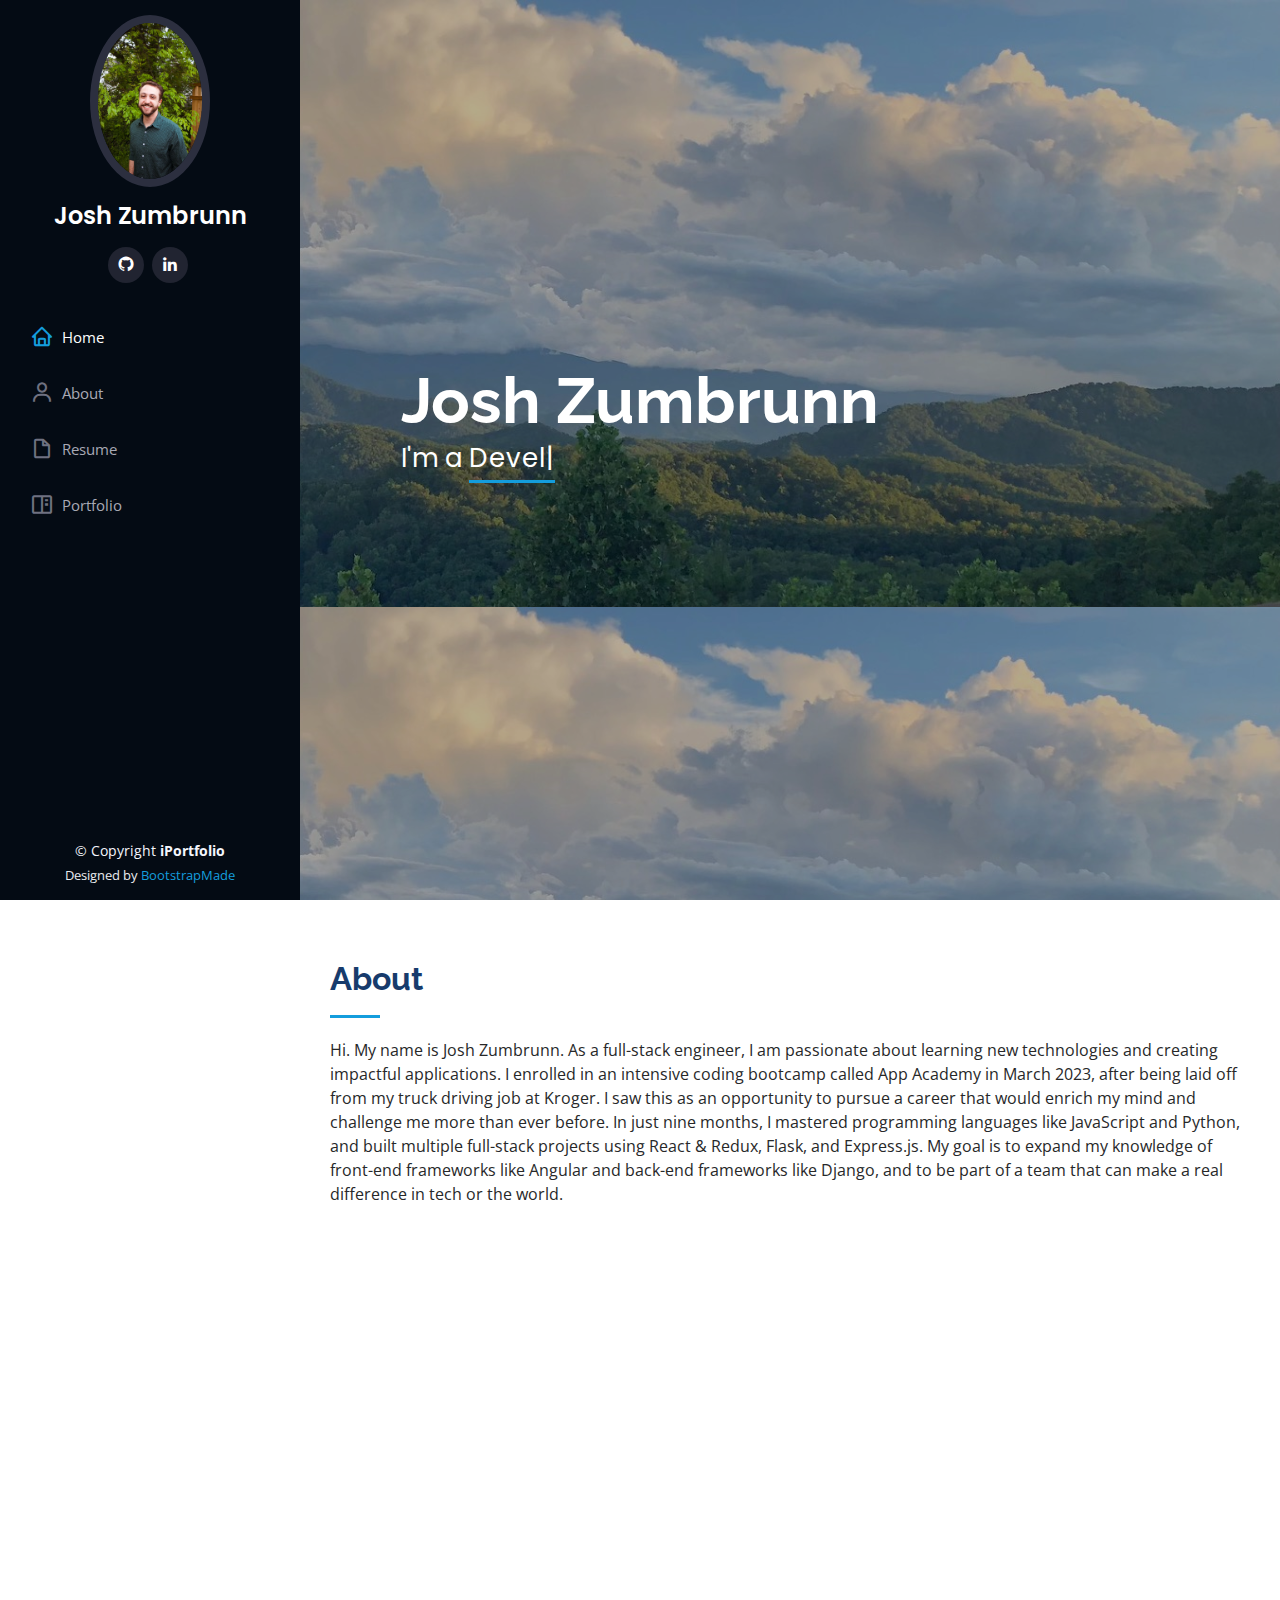
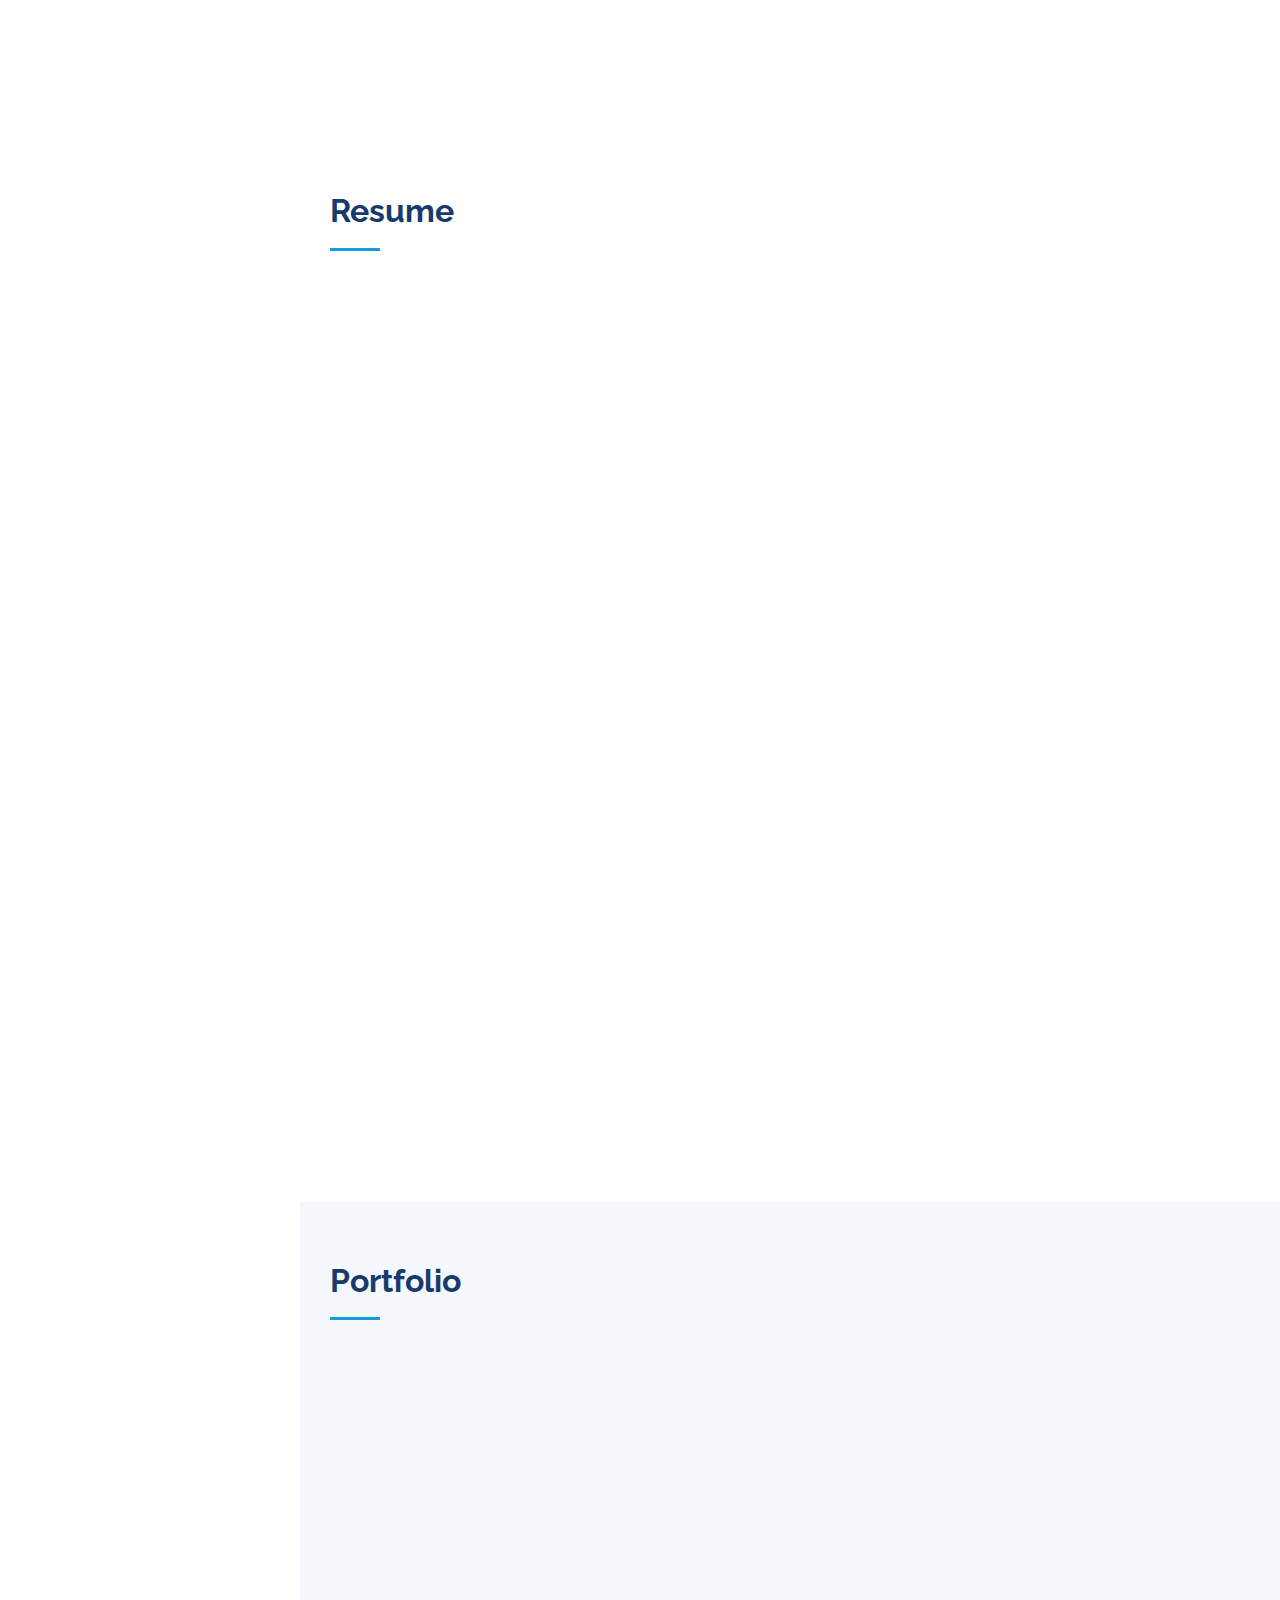
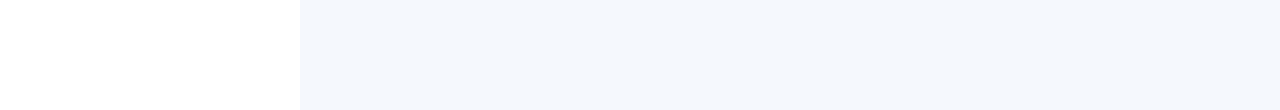
==== commit 14a080c6: "portfolio bullets" ====
--- a/index.html
+++ b/index.html
@@ -425,9 +425,9 @@
                 </p>
                 <ul>
                   <li>Knoxville, TN</li>
-                  <li><a href="zumbrunn.josh@gmail.com">Email: zumbrunn.josh@gmail.com</a></li>
+                  <li><a href="zumbrunn.josh@gmail.com">zumbrunn.josh@gmail.com</a></li>
                   <li><a href="https://www.linkedin.com/in/josh-zumbrunn-622622274">LinkedIn</a></li>
-                  <li><a href="https://github.com/jzumbrunn21"></a>Github</li>
+                  <li><a href="https://github.com/jzumbrunn21">Github</a></li>
                 </ul>
               </div>
 
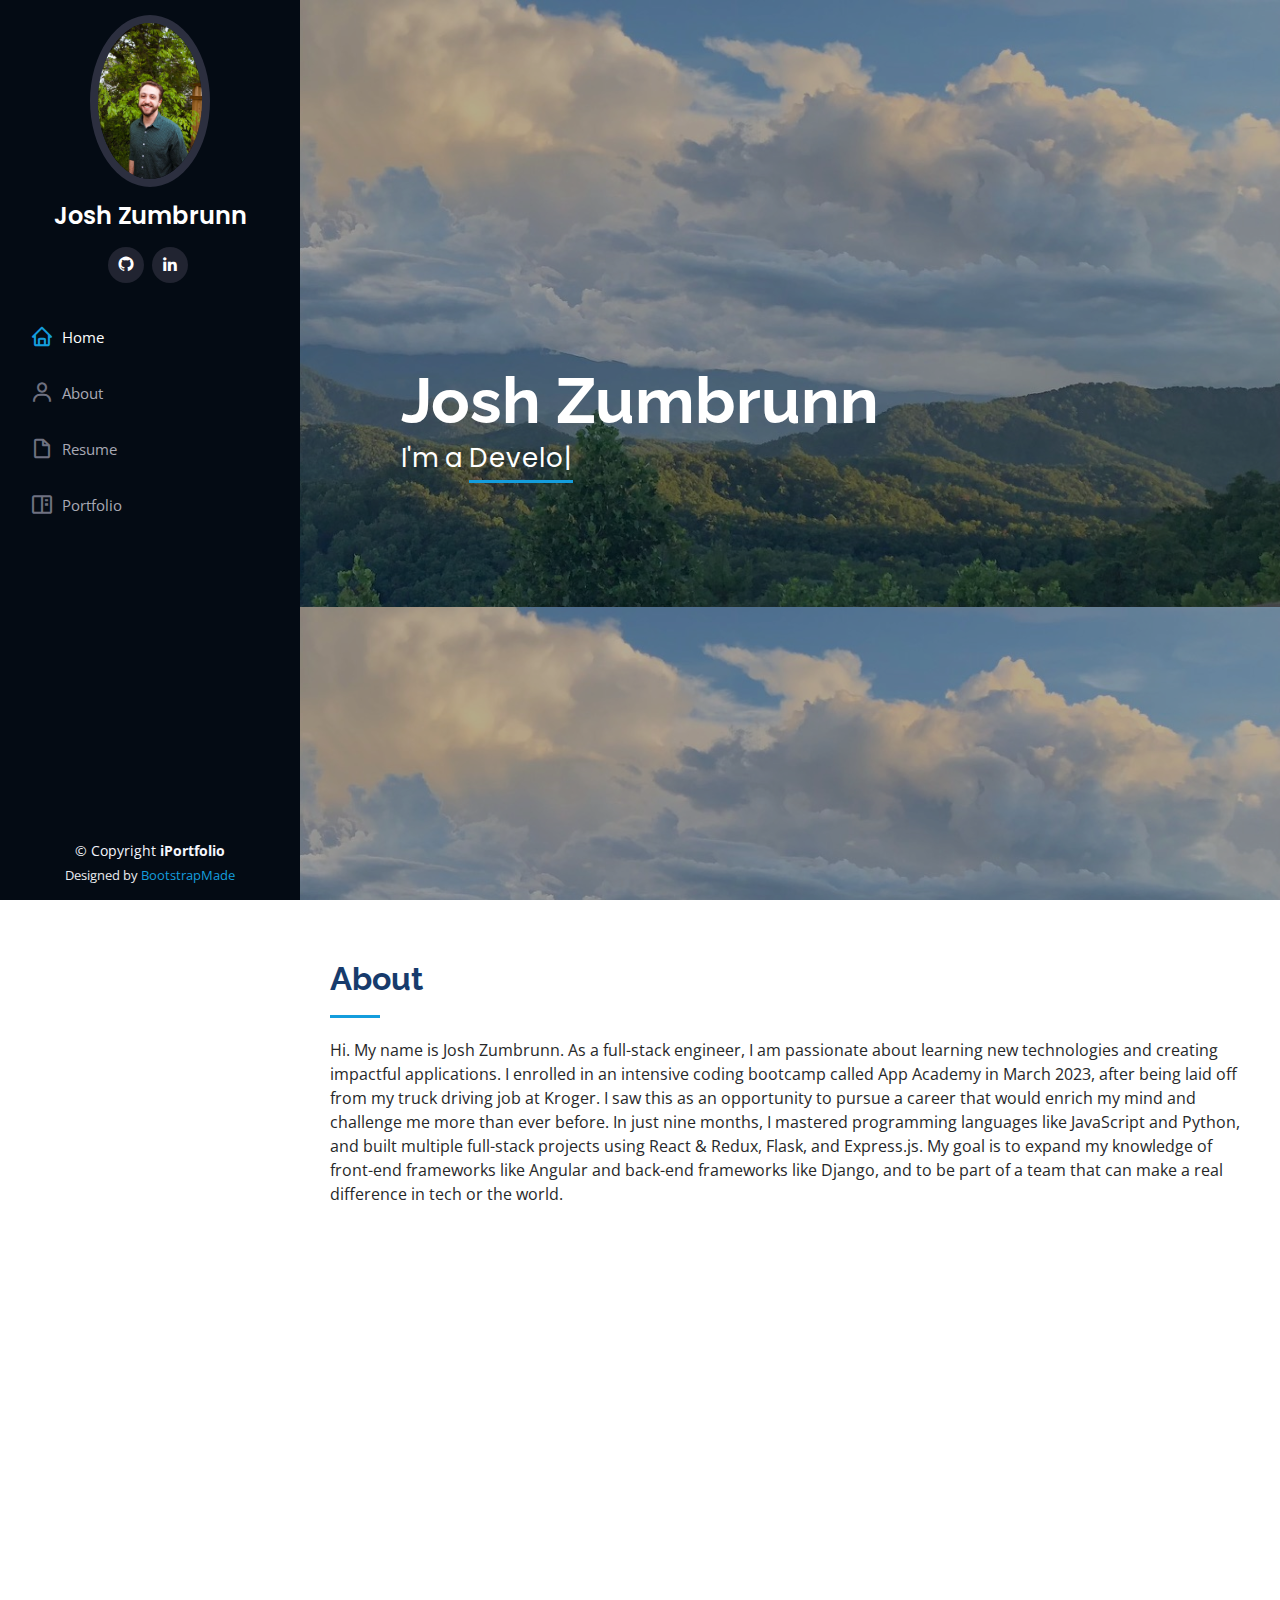
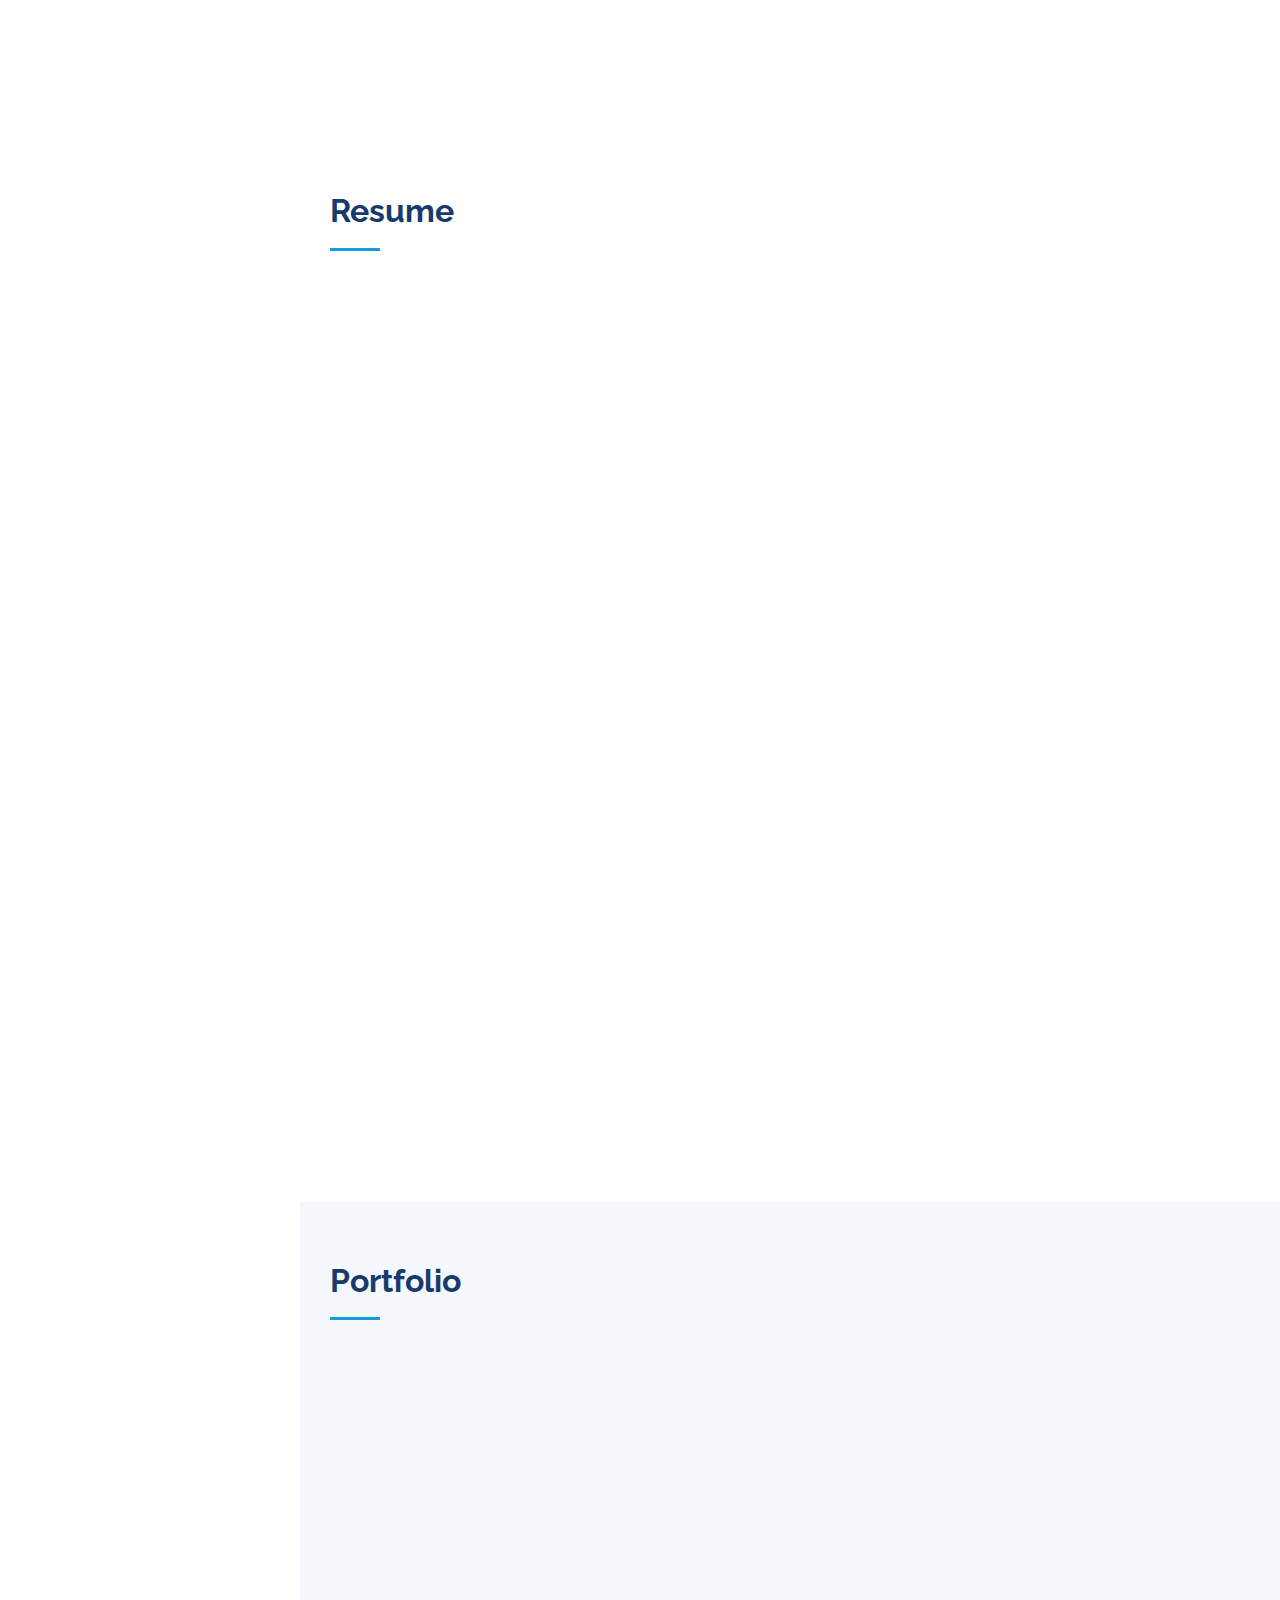
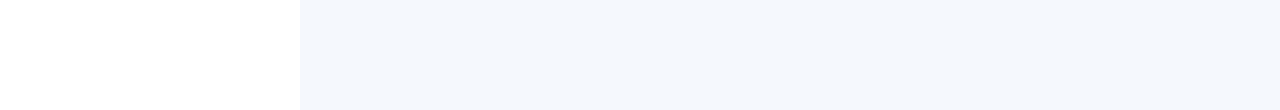
==== commit f0706a4a: "portfolio bullets" ====
--- a/index.html
+++ b/index.html
@@ -425,7 +425,15 @@
                 </p>
                 <ul>
                   <li>Knoxville, TN</li>
-                  <li><a href="zumbrunn.josh@gmail.com">zumbrunn.josh@gmail.com</a></li>
+                  <li>Email me at: <span id="email">zumbrunn.josh@gmail.com</span> <button onclick="copyEmail()">Copy Email</button></li>
+
+                      <script>
+                      function copyEmail() {
+                      var email = document.getElementById("email").innerText;
+                      navigator.clipboard.writeText(email);
+                      }
+                      </script>
+                      
                   <li><a href="https://www.linkedin.com/in/josh-zumbrunn-622622274">LinkedIn</a></li>
                   <li><a href="https://github.com/jzumbrunn21">Github</a></li>
                 </ul>
